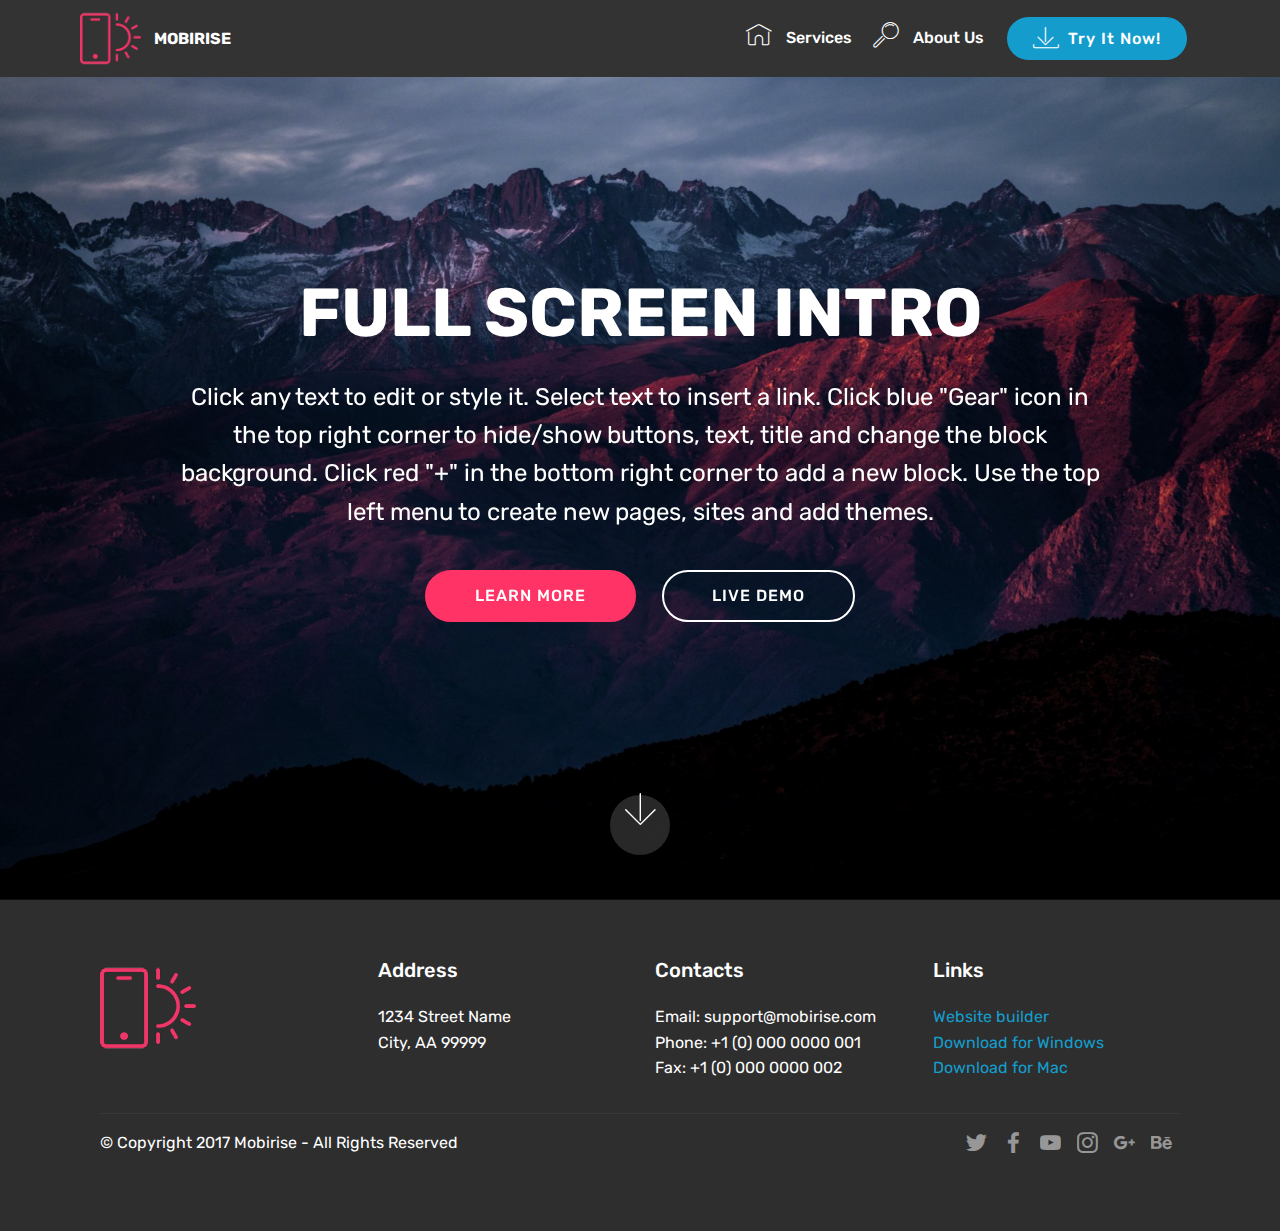
==== index.html @ 272ea254 "create github pages" ====
<!DOCTYPE html>
<html>
<head>
  <!-- Site made with Mobirise Website Builder v4.2.0, https://mobirise.com -->
  <meta charset="UTF-8">
  <meta http-equiv="X-UA-Compatible" content="IE=edge">
  <meta name="generator" content="Mobirise v4.2.0, mobirise.com">
  <meta name="viewport" content="width=device-width, initial-scale=1">
  <link rel="shortcut icon" href="assets/images/logo2.png" type="image/x-icon">
  <meta name="description" content="">
  <title>Home</title>
  <link rel="stylesheet" href="assets/web/assets/mobirise-icons/mobirise-icons.css">
  <link rel="stylesheet" href="assets/tether/tether.min.css">
  <link rel="stylesheet" href="assets/bootstrap/css/bootstrap.min.css">
  <link rel="stylesheet" href="assets/bootstrap/css/bootstrap-grid.min.css">
  <link rel="stylesheet" href="assets/bootstrap/css/bootstrap-reboot.min.css">
  <link rel="stylesheet" href="assets/socicon/css/styles.css">
  <link rel="stylesheet" href="assets/dropdown/css/style.css">
  <link rel="stylesheet" href="assets/theme/css/style.css">
  <link href="https://fonts.googleapis.com/css?family=Rubik:300,300i,400,400i,500,500i,700,700i,900,900i" rel="stylesheet">
  <link href="assets/fonts/style.css" rel="stylesheet">
  <link rel="stylesheet" href="assets/mobirise/css/mbr-additional.css" type="text/css">
  
  
  
</head>
<body>
<section class="menu cid-qta8GU1RM5" once="menu" id="menu1-g" data-rv-view="8">

    

    <nav class="navbar navbar-expand beta-menu navbar-dropdown align-items-center navbar-fixed-top navbar-toggleable-sm">
        <button class="navbar-toggler navbar-toggler-right" type="button" data-toggle="collapse" data-target="#navbarSupportedContent" aria-controls="navbarSupportedContent" aria-expanded="false" aria-label="Toggle navigation">
            <div class="hamburger">
                <span></span>
                <span></span>
                <span></span>
                <span></span>
            </div>
        </button>
        <div class="menu-logo">
            <div class="navbar-brand">
                <span class="navbar-logo">
                    <a href="https://mobirise.com">
                         <img src="assets/images/logo2.png" alt="Mobirise" media-simple="true" style="height: 3.8rem;">
                    </a>
                </span>
                <span class="navbar-caption-wrap">
                    <a class="navbar-caption text-white display-4" href="https://mobirise.com">
                        MOBIRISE
                    </a>
                </span>
            </div>
        </div>
        <div class="collapse navbar-collapse" id="navbarSupportedContent">
            <ul class="navbar-nav nav-dropdown" data-app-modern-menu="true">
                <li class="nav-item">
                    <a class="nav-link link text-white display-4" href="https://mobirise.com">
                        <span class="mbri-home mbr-iconfont mbr-iconfont-btn"></span>
                        Services
                    </a>
                </li>
                <li class="nav-item">
                    <a class="nav-link link text-white display-4" href="https://mobirise.com">
                        <span class="mbri-search mbr-iconfont mbr-iconfont-btn"></span>
                        About Us
                    </a>
                </li>
            </ul>
            <div class="navbar-buttons mbr-section-btn">
                <a class="btn btn-sm btn-primary display-4" href="https://mobirise.com">
                    <span class="mbri-save mbr-iconfont mbr-iconfont-btn "></span>
                    Try It Now!
                </a>
            </div>
        </div>
    </nav>
</section>

<section class="engine"><a href="https://mobirise.co/j">how to design your own website for free</a></section><section class="cid-qta8GVYf3P mbr-fullscreen mbr-parallax-background" id="header2-e" data-rv-view="10">

    

    

    <div class="container align-center">
        <div class="row justify-content-md-center">
            <div class="mbr-white col-md-10">
                <h1 class="mbr-section-title mbr-bold pb-3 mbr-fonts-style display-1">
                    FULL SCREEN INTRO
                </h1>
                
                <p class="mbr-text pb-3 mbr-fonts-style display-5">
                    Click any text to edit or style it. Select text to insert a link. Click blue "Gear" icon in the top right corner to hide/show buttons, text, title and change the block background. Click red "+" in the bottom right corner to add a new block. Use the top left menu to create new pages, sites and add themes.
                </p>
                <div class="mbr-section-btn">
                    <a class="btn btn-md btn-secondary display-4" href="https://mobirise.com">LEARN MORE</a>
                    <a class="btn btn-md btn-white-outline display-4" href="https://mobirise.com">LIVE DEMO</a>
                </div>
            </div>
        </div>
    </div>
    <div class="mbr-arrow hidden-sm-down" aria-hidden="true">
        <a href="#next">
            <i class="mbri-down mbr-iconfont"></i>
        </a>
    </div>
</section>

<section class="cid-qta8GXos1O" id="footer1-f" data-rv-view="13">

    

    

    <div class="container">
        <div class="media-container-row content text-white">
            <div class="col-12 col-md-3">
                <div class="media-wrap">
                    <a href="https://mobirise.com/">
                        <img src="assets/images/logo20.png" alt="Mobirise" media-simple="true">
                    </a>
                </div>
            </div>
            <div class="col-12 col-md-3 mbr-fonts-style display-7">
                <h5 class="pb-3">
                    Address
                </h5>
                <p class="mbr-text">
                    1234 Street Name
                    <br>City, AA 99999
                </p>
            </div>
            <div class="col-12 col-md-3 mbr-fonts-style display-7">
                <h5 class="pb-3">
                    Contacts
                </h5>
                <p class="mbr-text">
                    Email: support@mobirise.com
                    <br>Phone: +1 (0) 000 0000 001
                    <br>Fax: +1 (0) 000 0000 002
                </p>
            </div>
            <div class="col-12 col-md-3 mbr-fonts-style display-7">
                <h5 class="pb-3">
                    Links
                </h5>
                <p class="mbr-text">
                    <a class="text-primary" href="https://mobirise.com/">Website builder</a>
                    <br><a class="text-primary" href="https://mobirise.com/mobirise-free-win.zip">Download for Windows</a>
                    <br><a class="text-primary" href="https://mobirise.com/mobirise-free-mac.zip">Download for Mac</a>
                </p>
            </div>
        </div>
        <div class="footer-lower">
            <div class="media-container-row">
                <div class="col-sm-12">
                    <hr>
                </div>
            </div>
            <div class="media-container-row mbr-white">
                <div class="col-sm-6 copyright">
                    <p class="mbr-text mbr-fonts-style display-7">
                        © Copyright 2017 Mobirise - All Rights Reserved
                    </p>
                </div>
                <div class="col-md-6">
                    <div class="social-list align-right">
                        <div class="soc-item">
                            <a href="https://twitter.com/mobirise" target="_blank">
                                <span class="socicon-twitter socicon mbr-iconfont mbr-iconfont-social" media-simple="true"></span>
                            </a>
                        </div>
                        <div class="soc-item">
                            <a href="https://www.facebook.com/pages/Mobirise/1616226671953247" target="_blank">
                                <span class="socicon-facebook socicon mbr-iconfont mbr-iconfont-social" media-simple="true"></span>
                            </a>
                        </div>
                        <div class="soc-item">
                            <a href="https://www.youtube.com/c/mobirise" target="_blank">
                                <span class="socicon-youtube socicon mbr-iconfont mbr-iconfont-social" media-simple="true"></span>
                            </a>
                        </div>
                        <div class="soc-item">
                            <a href="https://instagram.com/mobirise" target="_blank">
                                <span class="socicon-instagram socicon mbr-iconfont mbr-iconfont-social" media-simple="true"></span>
                            </a>
                        </div>
                        <div class="soc-item">
                            <a href="https://plus.google.com/u/0/+Mobirise" target="_blank">
                                <span class="socicon-googleplus socicon mbr-iconfont mbr-iconfont-social" media-simple="true"></span>
                            </a>
                        </div>
                        <div class="soc-item">
                            <a href="https://www.behance.net/Mobirise" target="_blank">
                                <span class="socicon-behance socicon mbr-iconfont mbr-iconfont-social" media-simple="true"></span>
                            </a>
                        </div>
                    </div>
                </div>
            </div>
        </div>
    </div>
</section>


  <script src="assets/web/assets/jquery/jquery.min.js"></script>
  <script src="assets/popper/popper.min.js"></script>
  <script src="assets/tether/tether.min.js"></script>
  <script src="assets/bootstrap/js/bootstrap.min.js"></script>
  <script src="assets/dropdown/js/script.min.js"></script>
  <script src="assets/touch-swipe/jquery.touch-swipe.min.js"></script>
  <script src="assets/jarallax/jarallax.min.js"></script>
  <script src="assets/smooth-scroll/smooth-scroll.js"></script>
  <script src="assets/theme/js/script.js"></script>
  
  
</body>
</html>
---- assets/web/assets/mobirise-icons/mobirise-icons.css ----
@font-face {
  font-family: 'MobiriseIcons';
  src:  url('mobirise-icons.eot?spat4u');
  src:  url('mobirise-icons.eot?spat4u#iefix') format('embedded-opentype'),
    url('mobirise-icons.ttf?spat4u') format('truetype'),
    url('mobirise-icons.woff?spat4u') format('woff'),
    url('mobirise-icons.svg?spat4u#MobiriseIcons') format('svg');
  font-weight: normal;
  font-style: normal;
}

[class^="mbri-"], [class*=" mbri-"] {
  /* use !important to prevent issues with browser extensions that change fonts */
  font-family: MobiriseIcons !important;
  speak: none;
  font-style: normal;
  font-weight: normal;
  font-variant: normal;
  text-transform: none;
  line-height: 1;

  /* Better Font Rendering =========== */
  -webkit-font-smoothing: antialiased;
  -moz-osx-font-smoothing: grayscale;
}

.mbri-add-submenu:before {
  content: "\e900";
}
.mbri-alert:before {
  content: "\e901";
}
.mbri-align-center:before {
  content: "\e902";
}
.mbri-align-justify:before {
  content: "\e903";
}
.mbri-align-left:before {
  content: "\e904";
}
.mbri-align-right:before {
  content: "\e905";
}
.mbri-android:before {
  content: "\e906";
}
.mbri-apple:before {
  content: "\e907";
}
.mbri-arrow-down:before {
  content: "\e908";
}
.mbri-arrow-next:before {
  content: "\e909";
}
.mbri-arrow-prev:before {
  content: "\e90a";
}
.mbri-arrow-up:before {
  content: "\e90b";
}
.mbri-bold:before {
  content: "\e90c";
}
.mbri-bookmark:before {
  content: "\e90d";
}
.mbri-bootstrap:before {
  content: "\e90e";
}
.mbri-briefcase:before {
  content: "\e90f";
}
.mbri-browse:before {
  content: "\e910";
}
.mbri-bulleted-list:before {
  content: "\e911";
}
.mbri-calendar:before {
  content: "\e912";
}
.mbri-camera:before {
  content: "\e913";
}
.mbri-cart-add:before {
  content: "\e914";
}
.mbri-cart-full:before {
  content: "\e915";
}
.mbri-cash:before {
  content: "\e916";
}
.mbri-change-style:before {
  content: "\e917";
}
.mbri-chat:before {
  content: "\e918";
}
.mbri-clock:before {
  content: "\e919";
}
.mbri-close:before {
  content: "\e91a";
}
.mbri-cloud:before {
  content: "\e91b";
}
.mbri-code:before {
  content: "\e91c";
}
.mbri-contact-form:before {
  content: "\e91d";
}
.mbri-credit-card:before {
  content: "\e91e";
}
.mbri-cursor-click:before {
  content: "\e91f";
}
.mbri-cust-feedback:before {
  content: "\e920";
}
.mbri-database:before {
  content: "\e921";
}
.mbri-delivery:before {
  content: "\e922";
}
.mbri-desktop:before {
  content: "\e923";
}
.mbri-devices:before {
  content: "\e924";
}
.mbri-down:before {
  content: "\e925";
}
.mbri-download:before {
  content: "\e989";
}
.mbri-drag-n-drop:before {
  content: "\e927";
}
.mbri-drag-n-drop2:before {
  content: "\e928";
}
.mbri-edit:before {
  content: "\e929";
}
.mbri-edit2:before {
  content: "\e92a";
}
.mbri-error:before {
  content: "\e92b";
}
.mbri-extension:before {
  content: "\e92c";
}
.mbri-features:before {
  content: "\e92d";
}
.mbri-file:before {
  content: "\e92e";
}
.mbri-flag:before {
  content: "\e92f";
}
.mbri-folder:before {
  content: "\e930";
}
.mbri-gift:before {
  content: "\e931";
}
.mbri-github:before {
  content: "\e932";
}
.mbri-globe:before {
  content: "\e933";
}
.mbri-globe-2:before {
  content: "\e934";
}
.mbri-growing-chart:before {
  content: "\e935";
}
.mbri-hearth:before {
  content: "\e936";
}
.mbri-help:before {
  content: "\e937";
}
.mbri-home:before {
  content: "\e938";
}
.mbri-hot-cup:before {
  content: "\e939";
}
.mbri-idea:before {
  content: "\e93a";
}
.mbri-image-gallery:before {
  content: "\e93b";
}
.mbri-image-slider:before {
  content: "\e93c";
}
.mbri-info:before {
  content: "\e93d";
}
.mbri-italic:before {
  content: "\e93e";
}
.mbri-key:before {
  content: "\e93f";
}
.mbri-laptop:before {
  content: "\e940";
}
.mbri-layers:before {
  content: "\e941";
}
.mbri-left-right:before {
  content: "\e942";
}
.mbri-left:before {
  content: "\e943";
}
.mbri-letter:before {
  content: "\e944";
}
.mbri-like:before {
  content: "\e945";
}
.mbri-link:before {
  content: "\e946";
}
.mbri-lock:before {
  content: "\e947";
}
.mbri-login:before {
  content: "\e948";
}
.mbri-logout:before {
  content: "\e949";
}
.mbri-magic-stick:before {
  content: "\e94a";
}
.mbri-map-pin:before {
  content: "\e94b";
}
.mbri-menu:before {
  content: "\e94c";
}
.mbri-mobile:before {
  content: "\e94d";
}
.mbri-mobile2:before {
  content: "\e94e";
}
.mbri-mobirise:before {
  content: "\e94f";
}
.mbri-more-horizontal:before {
  content: "\e950";
}
.mbri-more-vertical:before {
  content: "\e951";
}
.mbri-music:before {
  content: "\e952";
}
.mbri-new-file:before {
  content: "\e953";
}
.mbri-numbered-list:before {
  content: "\e954";
}
.mbri-opened-folder:before {
  content: "\e955";
}
.mbri-pages:before {
  content: "\e956";
}
.mbri-paper-plane:before {
  content: "\e957";
}
.mbri-paperclip:before {
  content: "\e958";
}
.mbri-photo:before {
  content: "\e959";
}
.mbri-photos:before {
  content: "\e95a";
}
.mbri-pin:before {
  content: "\e95b";
}
.mbri-play:before {
  content: "\e95c";
}
.mbri-plus:before {
  content: "\e95d";
}
.mbri-preview:before {
  content: "\e95e";
}
.mbri-print:before {
  content: "\e95f";
}
.mbri-protect:before {
  content: "\e960";
}
.mbri-question:before {
  content: "\e961";
}
.mbri-quote-left:before {
  content: "\e962";
}
.mbri-quote-right:before {
  content: "\e963";
}
.mbri-refresh:before {
  content: "\e964";
}
.mbri-responsive:before {
  content: "\e965";
}
.mbri-right:before {
  content: "\e966";
}
.mbri-rocket:before {
  content: "\e967";
}
.mbri-sad-face:before {
  content: "\e968";
}
.mbri-sale:before {
  content: "\e969";
}
.mbri-save:before {
  content: "\e96a";
}
.mbri-search:before {
  content: "\e96b";
}
.mbri-setting:before {
  content: "\e96c";
}
.mbri-setting2:before {
  content: "\e96d";
}
.mbri-setting3:before {
  content: "\e96e";
}
.mbri-share:before {
  content: "\e96f";
}
.mbri-shopping-bag:before {
  content: "\e970";
}
.mbri-shopping-basket:before {
  content: "\e971";
}
.mbri-shopping-cart:before {
  content: "\e972";
}
.mbri-sites:before {
  content: "\e973";
}
.mbri-smile-face:before {
  content: "\e974";
}
.mbri-speed:before {
  content: "\e975";
}
.mbri-star:before {
  content: "\e976";
}
.mbri-success:before {
  content: "\e977";
}
.mbri-sun:before {
  content: "\e978";
}
.mbri-sun2:before {
  content: "\e979";
}
.mbri-tablet:before {
  content: "\e97a";
}
.mbri-tablet-vertical:before {
  content: "\e97b";
}
.mbri-target:before {
  content: "\e97c";
}
.mbri-timer:before {
  content: "\e97d";
}
.mbri-to-ftp:before {
  content: "\e97e";
}
.mbri-to-local-drive:before {
  content: "\e97f";
}
.mbri-touch-swipe:before {
  content: "\e980";
}
.mbri-touch:before {
  content: "\e981";
}
.mbri-trash:before {
  content: "\e982";
}
.mbri-underline:before {
  content: "\e983";
}
.mbri-unlink:before {
  content: "\e984";
}
.mbri-unlock:before {
  content: "\e985";
}
.mbri-up-down:before {
  content: "\e986";
}
.mbri-up:before {
  content: "\e987";
}
.mbri-update:before {
  content: "\e988";
}
.mbri-upload:before {
 content: "\e926"; 
}
.mbri-user:before {
  content: "\e98a";
}
.mbri-user2:before {
  content: "\e98b";
}
.mbri-users:before {
  content: "\e98c";
}
.mbri-video:before {
  content: "\e98d";
}
.mbri-video-play:before {
  content: "\e98e";
}
.mbri-watch:before {
  content: "\e98f";
}
.mbri-website-theme:before {
  content: "\e990";
}
.mbri-wifi:before {
  content: "\e991";
}
.mbri-windows:before {
  content: "\e992";
}
.mbri-zoom-out:before {
  content: "\e993";
}
.mbri-redo:before {
  content: "\e994";
}
.mbri-undo:before {
  content: "\e995";
}
---- assets/socicon/css/styles.css ----
@charset "UTF-8";

@font-face {
  font-family: "socicon";
  src:url("../fonts/socicon.eot");
  src:url("../fonts/socicon.eot?#iefix") format("embedded-opentype"),
    url("../fonts/socicon.woff") format("woff"),
    url("../fonts/socicon.ttf") format("truetype"),
    url("../fonts/socicon.svg#socicon") format("svg");
  font-weight: normal;
  font-style: normal;

}

[data-icon]:before {
  font-family: "socicon" !important;
  content: attr(data-icon);
  font-style: normal !important;
  font-weight: normal !important;
  font-variant: normal !important;
  text-transform: none !important;
  speak: none;
  line-height: 1;
  -webkit-font-smoothing: antialiased;
  -moz-osx-font-smoothing: grayscale;
}

[class^="socicon-"]:before,
[class*=" socicon-"]:before {
  font-family: "socicon" !important;
  font-style: normal !important;
  font-weight: normal !important;
  font-variant: normal !important;
  text-transform: none !important;
  speak: none;
  line-height: 1;
  -webkit-font-smoothing: antialiased;
  -moz-osx-font-smoothing: grayscale;
}

.socicon-modelmayhem:before {
  content: "\e000";
}
.socicon-mixcloud:before {
  content: "\e001";
}
.socicon-drupal:before {
  content: "\e002";
}
.socicon-swarm:before {
  content: "\e003";
}
.socicon-istock:before {
  content: "\e004";
}
.socicon-yammer:before {
  content: "\e005";
}
.socicon-ello:before {
  content: "\e006";
}
.socicon-stackoverflow:before {
  content: "\e007";
}
.socicon-persona:before {
  content: "\e008";
}
.socicon-triplej:before {
  content: "\e009";
}
.socicon-houzz:before {
  content: "\e00a";
}
.socicon-rss:before {
  content: "\e00b";
}
.socicon-paypal:before {
  content: "\e00c";
}
.socicon-odnoklassniki:before {
  content: "\e00d";
}
.socicon-airbnb:before {
  content: "\e00e";
}
.socicon-periscope:before {
  content: "\e00f";
}
.socicon-outlook:before {
  content: "\e010";
}
.socicon-coderwall:before {
  content: "\e011";
}
.socicon-tripadvisor:before {
  content: "\e012";
}
.socicon-appnet:before {
  content: "\e013";
}
.socicon-goodreads:before {
  content: "\e014";
}
.socicon-tripit:before {
  content: "\e015";
}
.socicon-lanyrd:before {
  content: "\e016";
}
.socicon-slideshare:before {
  content: "\e017";
}
.socicon-buffer:before {
  content: "\e018";
}
.socicon-disqus:before {
  content: "\e019";
}
.socicon-vkontakte:before {
  content: "\e01a";
}
.socicon-whatsapp:before {
  content: "\e01b";
}
.socicon-patreon:before {
  content: "\e01c";
}
.socicon-storehouse:before {
  content: "\e01d";
}
.socicon-pocket:before {
  content: "\e01e";
}
.socicon-mail:before {
  content: "\e01f";
}
.socicon-blogger:before {
  content: "\e020";
}
.socicon-technorati:before {
  content: "\e021";
}
.socicon-reddit:before {
  content: "\e022";
}
.socicon-dribbble:before {
  content: "\e023";
}
.socicon-stumbleupon:before {
  content: "\e024";
}
.socicon-digg:before {
  content: "\e025";
}
.socicon-envato:before {
  content: "\e026";
}
.socicon-behance:before {
  content: "\e027";
}
.socicon-delicious:before {
  content: "\e028";
}
.socicon-deviantart:before {
  content: "\e029";
}
.socicon-forrst:before {
  content: "\e02a";
}
.socicon-play:before {
  content: "\e02b";
}
.socicon-zerply:before {
  content: "\e02c";
}
.socicon-wikipedia:before {
  content: "\e02d";
}
.socicon-apple:before {
  content: "\e02e";
}
.socicon-flattr:before {
  content: "\e02f";
}
.socicon-github:before {
  content: "\e030";
}
.socicon-renren:before {
  content: "\e031";
}
.socicon-friendfeed:before {
  content: "\e032";
}
.socicon-newsvine:before {
  content: "\e033";
}
.socicon-identica:before {
  content: "\e034";
}
.socicon-bebo:before {
  content: "\e035";
}
.socicon-zynga:before {
  content: "\e036";
}
.socicon-steam:before {
  content: "\e037";
}
.socicon-xbox:before {
  content: "\e038";
}
.socicon-windows:before {
  content: "\e039";
}
.socicon-qq:before {
  content: "\e03a";
}
.socicon-douban:before {
  content: "\e03b";
}
.socicon-meetup:before {
  content: "\e03c";
}
.socicon-playstation:before {
  content: "\e03d";
}
.socicon-android:before {
  content: "\e03e";
}
.socicon-snapchat:before {
  content: "\e03f";
}
.socicon-twitter:before {
  content: "\e040";
}
.socicon-facebook:before {
  content: "\e041";
}
.socicon-googleplus:before {
  content: "\e042";
}
.socicon-pinterest:before {
  content: "\e043";
}
.socicon-foursquare:before {
  content: "\e044";
}
.socicon-yahoo:before {
  content: "\e045";
}
.socicon-skype:before {
  content: "\e046";
}
.socicon-yelp:before {
  content: "\e047";
}
.socicon-feedburner:before {
  content: "\e048";
}
.socicon-linkedin:before {
  content: "\e049";
}
.socicon-viadeo:before {
  content: "\e04a";
}
.socicon-xing:before {
  content: "\e04b";
}
.socicon-myspace:before {
  content: "\e04c";
}
.socicon-soundcloud:before {
  content: "\e04d";
}
.socicon-spotify:before {
  content: "\e04e";
}
.socicon-grooveshark:before {
  content: "\e04f";
}
.socicon-lastfm:before {
  content: "\e050";
}
.socicon-youtube:before {
  content: "\e051";
}
.socicon-vimeo:before {
  content: "\e052";
}
.socicon-dailymotion:before {
  content: "\e053";
}
.socicon-vine:before {
  content: "\e054";
}
.socicon-flickr:before {
  content: "\e055";
}
.socicon-500px:before {
  content: "\e056";
}
.socicon-wordpress:before {
  content: "\e058";
}
.socicon-tumblr:before {
  content: "\e059";
}
.socicon-twitch:before {
  content: "\e05a";
}
.socicon-8tracks:before {
  content: "\e05b";
}
.socicon-amazon:before {
  content: "\e05c";
}
.socicon-icq:before {
  content: "\e05d";
}
.socicon-smugmug:before {
  content: "\e05e";
}
.socicon-ravelry:before {
  content: "\e05f";
}
.socicon-weibo:before {
  content: "\e060";
}
.socicon-baidu:before {
  content: "\e061";
}
.socicon-angellist:before {
  content: "\e062";
}
.socicon-ebay:before {
  content: "\e063";
}
.socicon-imdb:before {
  content: "\e064";
}
.socicon-stayfriends:before {
  content: "\e065";
}
.socicon-residentadvisor:before {
  content: "\e066";
}
.socicon-google:before {
  content: "\e067";
}
.socicon-yandex:before {
  content: "\e068";
}
.socicon-sharethis:before {
  content: "\e069";
}
.socicon-bandcamp:before {
  content: "\e06a";
}
.socicon-itunes:before {
  content: "\e06b";
}
.socicon-deezer:before {
  content: "\e06c";
}
.socicon-telegram:before {
  content: "\e06e";
}
.socicon-openid:before {
  content: "\e06f";
}
.socicon-amplement:before {
  content: "\e070";
}
.socicon-viber:before {
  content: "\e071";
}
.socicon-zomato:before {
  content: "\e072";
}
.socicon-draugiem:before {
  content: "\e074";
}
.socicon-endomodo:before {
  content: "\e075";
}
.socicon-filmweb:before {
  content: "\e076";
}
.socicon-stackexchange:before {
  content: "\e077";
}
.socicon-wykop:before {
  content: "\e078";
}
.socicon-teamspeak:before {
  content: "\e079";
}
.socicon-teamviewer:before {
  content: "\e07a";
}
.socicon-ventrilo:before {
  content: "\e07b";
}
.socicon-younow:before {
  content: "\e07c";
}
.socicon-raidcall:before {
  content: "\e07d";
}
.socicon-mumble:before {
  content: "\e07e";
}
.socicon-medium:before {
  content: "\e06d";
}
.socicon-bebee:before {
  content: "\e07f";
}
.socicon-hitbox:before {
  content: "\e080";
}
.socicon-reverbnation:before {
  content: "\e081";
}
.socicon-formulr:before {
  content: "\e082";
}
.socicon-instagram:before {
  content: "\e057";
}
.socicon-battlenet:before {
  content: "\e083";
}
.socicon-chrome:before {
  content: "\e084";
}
.socicon-discord:before {
  content: "\e086";
}
.socicon-issuu:before {
  content: "\e087";
}
.socicon-macos:before {
  content: "\e088";
}
.socicon-firefox:before {
  content: "\e089";
}
.socicon-opera:before {
  content: "\e08d";
}
.socicon-keybase:before {
  content: "\e090";
}
.socicon-alliance:before {
  content: "\e091";
}
.socicon-livejournal:before {
  content: "\e092";
}
.socicon-googlephotos:before {
  content: "\e093";
}
.socicon-horde:before {
  content: "\e094";
}
.socicon-etsy:before {
  content: "\e095";
}
.socicon-zapier:before {
  content: "\e096";
}
.socicon-google-scholar:before {
  content: "\e097";
}
.socicon-researchgate:before {
  content: "\e098";
}
.socicon-wechat:before {
  content: "\e099";
}
.socicon-strava:before {
  content: "\e09a";
}
.socicon-line:before {
  content: "\e09b";
}
.socicon-lyft:before {
  content: "\e09c";
}
.socicon-uber:before {
  content: "\e09d";
}
.socicon-songkick:before {
  content: "\e09e";
}
.socicon-viewbug:before {
  content: "\e09f";
}
.socicon-googlegroups:before {
  content: "\e0a0";
}
.socicon-quora:before {
  content: "\e073";
}
.socicon-diablo:before {
  content: "\e085";
}
.socicon-blizzard:before {
  content: "\e0a1";
}
.socicon-hearthstone:before {
  content: "\e08b";
}
.socicon-heroes:before {
  content: "\e08a";
}
.socicon-overwatch:before {
  content: "\e08c";
}
.socicon-warcraft:before {
  content: "\e08e";
}
.socicon-starcraft:before {
  content: "\e08f";
}
.socicon-beam:before {
  content: "\e0a2";
}
.socicon-curse:before {
  content: "\e0a3";
}
.socicon-player:before {
  content: "\e0a4";
}
.socicon-streamjar:before {
  content: "\e0a5";
}
.socicon-nintendo:before {
  content: "\e0a6";
}
.socicon-hellocoton:before {
  content: "\e0a7";
}
---- assets/dropdown/css/style.css ----
.navbar-dropdown {
  left: 0;
  padding: 0;
  position: absolute;
  right: 0;
  top: 0;
  transition: all 0.45s ease;
  z-index: 1030;
  background: #282828; }
  .navbar-dropdown .navbar-logo {
    margin-right: 0.8rem;
    transition: margin 0.3s ease-in-out;
    vertical-align: middle; }
    .navbar-dropdown .navbar-logo img {
      height: 3.125rem;
      transition: all 0.3s ease-in-out; }
    .navbar-dropdown .navbar-logo.mbr-iconfont {
      font-size: 3.125rem;
      line-height: 3.125rem; }
  .navbar-dropdown .navbar-caption {
    font-weight: 700;
    white-space: normal;
    vertical-align: -4px;
    line-height: 3.125rem !important; }
    .navbar-dropdown .navbar-caption, .navbar-dropdown .navbar-caption:hover {
      color: inherit;
      text-decoration: none; }
  .navbar-dropdown .mbr-iconfont + .navbar-caption {
    vertical-align: -1px; }
  .navbar-dropdown.navbar-fixed-top {
    position: fixed; }
  .navbar-dropdown .navbar-brand span {
    vertical-align: -4px; }
  .navbar-dropdown.bg-color.transparent {
    background: none; }
  .navbar-dropdown.navbar-short .navbar-brand {
    padding: 0.625rem 0; }
    .navbar-dropdown.navbar-short .navbar-brand span {
      vertical-align: -1px; }
  .navbar-dropdown.navbar-short .navbar-caption {
    line-height: 2.375rem !important;
    vertical-align: -2px; }
  .navbar-dropdown.navbar-short .navbar-logo {
    margin-right: 0.5rem; }
    .navbar-dropdown.navbar-short .navbar-logo img {
      height: 2.375rem; }
    .navbar-dropdown.navbar-short .navbar-logo.mbr-iconfont {
      font-size: 2.375rem;
      line-height: 2.375rem; }
  .navbar-dropdown.navbar-short .mbr-table-cell {
    height: 3.625rem; }
  .navbar-dropdown .navbar-close {
    left: 0.6875rem;
    position: fixed;
    top: 0.75rem;
    z-index: 1000; }
  .navbar-dropdown .hamburger-icon {
    content: "";
    display: inline-block;
    vertical-align: middle;
    width: 16px;
    -webkit-box-shadow: 0 -6px 0 1px #282828,0 0 0 1px #282828,0 6px 0 1px #282828;
    -moz-box-shadow: 0 -6px 0 1px #282828,0 0 0 1px #282828,0 6px 0 1px #282828;
    box-shadow: 0 -6px 0 1px #282828,0 0 0 1px #282828,0 6px 0 1px #282828; }

.dropdown-menu .dropdown-toggle[data-toggle="dropdown-submenu"]::after {
  border-bottom: 0.35em solid transparent;
  border-left: 0.35em solid;
  border-right: 0;
  border-top: 0.35em solid transparent;
  margin-left: 0.3rem; }

.dropdown-menu .dropdown-item:focus {
  outline: 0; }

.nav-dropdown {
  font-size: 0.75rem;
  font-weight: 500;
  height: auto !important; }
  .nav-dropdown .nav-btn {
    padding-left: 1rem; }
  .nav-dropdown .link {
    margin: .667em 1.667em;
    font-weight: 500;
    padding: 0;
    transition: color .2s ease-in-out; }
    .nav-dropdown .link.dropdown-toggle {
      margin-right: 2.583em; }
      .nav-dropdown .link.dropdown-toggle::after {
        margin-left: .25rem;
        border-top: 0.35em solid;
        border-right: 0.35em solid transparent;
        border-left: 0.35em solid transparent;
        border-bottom: 0; }
      .nav-dropdown .link.dropdown-toggle[aria-expanded="true"] {
        margin: 0;
        padding: 0.667em 3.263em  0.667em 1.667em; }
  .nav-dropdown .link::after,
  .nav-dropdown .dropdown-item::after {
    color: inherit; }
  .nav-dropdown .btn {
    font-size: 0.75rem;
    font-weight: 700;
    letter-spacing: 0;
    margin-bottom: 0;
    padding-left: 1.25rem;
    padding-right: 1.25rem; }
  .nav-dropdown .dropdown-menu {
    border-radius: 0;
    border: 0;
    left: 0;
    margin: 0;
    padding-bottom: 1.25rem;
    padding-top: 1.25rem;
    position: relative; }
  .nav-dropdown .dropdown-submenu {
    margin-left: 0.125rem;
    top: 0; }
  .nav-dropdown .dropdown-item {
    font-weight: 500;
    line-height: 2;
    padding: 0.3846em 4.615em 0.3846em 1.5385em;
    position: relative;
    transition: color .2s ease-in-out, background-color .2s ease-in-out; }
    .nav-dropdown .dropdown-item::after {
      margin-top: -0.3077em;
      position: absolute;
      right: 1.1538em;
      top: 50%; }
    .nav-dropdown .dropdown-item:focus, .nav-dropdown .dropdown-item:hover {
      background: none; }

@media (max-width: 767px) {
  .nav-dropdown.navbar-toggleable-sm {
    bottom: 0;
    display: none;
    left: 0;
    overflow-x: hidden;
    position: fixed;
    top: 0;
    transform: translateX(-100%);
    -ms-transform: translateX(-100%);
    -webkit-transform: translateX(-100%);
    width: 18.75rem;
    z-index: 999; } }
.nav-dropdown.navbar-toggleable-xl {
  bottom: 0;
  display: none;
  left: 0;
  overflow-x: hidden;
  position: fixed;
  top: 0;
  transform: translateX(-100%);
  -ms-transform: translateX(-100%);
  -webkit-transform: translateX(-100%);
  width: 18.75rem;
  z-index: 999; }

.nav-dropdown-sm {
  display: block !important;
  overflow-x: hidden;
  overflow: auto;
  padding-top: 3.875rem; }
  .nav-dropdown-sm::after {
    content: "";
    display: block;
    height: 3rem;
    width: 100%; }
  .nav-dropdown-sm.collapse.in ~ .navbar-close {
    display: block !important; }
  .nav-dropdown-sm.collapsing, .nav-dropdown-sm.collapse.in {
    transform: translateX(0);
    -ms-transform: translateX(0);
    -webkit-transform: translateX(0);
    transition: all 0.25s ease-out;
    -webkit-transition: all 0.25s ease-out;
    background: #282828; }
  .nav-dropdown-sm.collapsing[aria-expanded="false"] {
    transform: translateX(-100%);
    -ms-transform: translateX(-100%);
    -webkit-transform: translateX(-100%); }
  .nav-dropdown-sm .nav-item {
    display: block;
    margin-left: 0 !important;
    padding-left: 0; }
  .nav-dropdown-sm .link,
  .nav-dropdown-sm .dropdown-item {
    border-top: 1px dotted rgba(255, 255, 255, 0.1);
    font-size: 0.8125rem;
    line-height: 1.6;
    margin: 0 !important;
    padding: 0.875rem 2.4rem 0.875rem 1.5625rem !important;
    position: relative;
    white-space: normal; }
    .nav-dropdown-sm .link:focus, .nav-dropdown-sm .link:hover,
    .nav-dropdown-sm .dropdown-item:focus,
    .nav-dropdown-sm .dropdown-item:hover {
      background: rgba(0, 0, 0, 0.2) !important;
      color: #c0a375; }
  .nav-dropdown-sm .nav-btn {
    position: relative;
    padding: 1.5625rem 1.5625rem 0 1.5625rem; }
    .nav-dropdown-sm .nav-btn::before {
      border-top: 1px dotted rgba(255, 255, 255, 0.1);
      content: "";
      left: 0;
      position: absolute;
      top: 0;
      width: 100%; }
    .nav-dropdown-sm .nav-btn + .nav-btn {
      padding-top: 0.625rem; }
      .nav-dropdown-sm .nav-btn + .nav-btn::before {
        display: none; }
  .nav-dropdown-sm .btn {
    padding: 0.625rem 0; }
  .nav-dropdown-sm .dropdown-toggle[data-toggle="dropdown-submenu"]::after {
    margin-left: .25rem;
    border-top: 0.35em solid;
    border-right: 0.35em solid transparent;
    border-left: 0.35em solid transparent;
    border-bottom: 0; }
  .nav-dropdown-sm .dropdown-toggle[data-toggle="dropdown-submenu"][aria-expanded="true"]::after {
    border-top: 0;
    border-right: 0.35em solid transparent;
    border-left: 0.35em solid transparent;
    border-bottom: 0.35em solid; }
  .nav-dropdown-sm .dropdown-menu {
    margin: 0;
    padding: 0;
    position: relative;
    top: 0;
    left: 0;
    width: 100%;
    border: 0;
    float: none;
    border-radius: 0;
    background: none; }
  .nav-dropdown-sm .dropdown-submenu {
    left: 100%;
    margin-left: 0.125rem;
    margin-top: -1.25rem;
    top: 0; }

.navbar-toggleable-sm .nav-dropdown .dropdown-menu {
  position: absolute; }

.navbar-toggleable-sm .nav-dropdown .dropdown-submenu {
  left: 100%;
  margin-left: 0.125rem;
  margin-top: -1.25rem;
  top: 0; }

.navbar-toggleable-sm.opened .nav-dropdown .dropdown-menu {
  position: relative; }

.navbar-toggleable-sm.opened .nav-dropdown .dropdown-submenu {
  left: 0;
  margin-left: 00rem;
  margin-top: 0rem;
  top: 0; }

.is-builder .nav-dropdown.collapsing {
  transition: none !important; }

/*# sourceMappingURL=style.css.map */
---- assets/theme/css/style.css ----
/*!
 * Mobirise v4 theme (https://mobirise.com/)
 * Copyright 2017 Mobirise
 */
section {
  background-color: #eeeeee; }

section,
.container,
.container-fluid {
  position: relative;
  word-wrap: break-word; }

a.mbr-iconfont:hover {
  text-decoration: none; }

.article .lead p, .article .lead ul, .article .lead ol, .article .lead pre, .article .lead blockquote {
  margin-bottom: 0; }

a {
  font-style: normal;
  font-weight: 400;
  cursor: pointer; }
  a, a:hover {
    text-decoration: none; }

figure {
  margin-bottom: 0; }

body {
  color: #232323; }

h1, h2, h3, h4, h5, h6,
.h1, .h2, .h3, .h4, .h5, .h6,
.display-1, .display-2, .display-3, .display-4 {
  line-height: 1;
  word-break: break-word;
  word-wrap: break-word; }

b, strong {
  font-weight: bold; }

blockquote {
  padding: 10px 0 10px 20px;
  position: relative;
  border-left: 2px solid;
  border-color: #ff3366; }

input:-webkit-autofill, input:-webkit-autofill:hover, input:-webkit-autofill:focus, input:-webkit-autofill:active {
  transition-delay: 9999s;
  transition-property: background-color, color; }

textarea[type="hidden"] {
  display: none; }

body {
  position: relative; }

section {
  background-position: 50% 50%;
  background-repeat: no-repeat;
  background-size: cover; }
  section .mbr-background-video,
  section .mbr-background-video-preview {
    position: absolute;
    bottom: 0;
    left: 0;
    right: 0;
    top: 0; }

.hidden {
  visibility: hidden; }

.mbr-z-index20 {
  z-index: 20; }

/*! Base colors */
.mbr-white {
  color: #ffffff; }

.mbr-black {
  color: #000000; }

.mbr-bg-white {
  background-color: #ffffff; }

.mbr-bg-black {
  background-color: #000000; }

/*! Text-aligns */
.align-left {
  text-align: left; }

.align-center {
  text-align: center; }

.align-right {
  text-align: right; }

@media (max-width: 767px) {
  .align-left, .align-center, .align-right, .mbr-section-btn, .mbr-section-title {
    text-align: center; } }
/*! Font-weight  */
.mbr-light {
  font-weight: 300; }

.mbr-regular {
  font-weight: 400; }

.mbr-semibold {
  font-weight: 500; }

.mbr-bold {
  font-weight: 700; }

/*! Media  */
.media-size-item {
  -webkit-flex: 1 1 auto;
  -moz-flex: 1 1 auto;
  -ms-flex: 1 1 auto;
  -o-flex: 1 1 auto;
  flex: 1 1 auto; }

.media-content {
  -webkit-flex-basis: 100%;
  flex-basis: 100%; }

.media-container-row {
  display: -ms-flexbox;
  display: -webkit-flex;
  display: flex;
  -webkit-flex-direction: row;
  -ms-flex-direction: row;
  flex-direction: row;
  -webkit-flex-wrap: wrap;
  -ms-flex-wrap: wrap;
  flex-wrap: wrap;
  -webkit-justify-content: center;
  -ms-flex-pack: center;
  justify-content: center;
  -webkit-align-content: center;
  -ms-flex-line-pack: center;
  align-content: center;
  -webkit-align-items: start;
  -ms-flex-align: start;
  align-items: start; }
  .media-container-row .media-size-item {
    width: 400px; }

.media-container-column {
  display: -ms-flexbox;
  display: -webkit-flex;
  display: flex;
  -webkit-flex-direction: column;
  -ms-flex-direction: column;
  flex-direction: column;
  -webkit-flex-wrap: wrap;
  -ms-flex-wrap: wrap;
  flex-wrap: wrap;
  -webkit-justify-content: center;
  -ms-flex-pack: center;
  justify-content: center;
  -webkit-align-content: center;
  -ms-flex-line-pack: center;
  align-content: center;
  -webkit-align-items: stretch;
  -ms-flex-align: stretch;
  align-items: stretch; }
  .media-container-column > * {
    width: 100%; }

@media (min-width: 992px) {
  .media-container-row {
    -webkit-flex-wrap: nowrap;
    -ms-flex-wrap: nowrap;
    flex-wrap: nowrap; } }
figure {
  overflow: hidden; }

figure[mbr-media-size] {
  transition: width 0.1s; }

.mbr-figure img, .mbr-figure iframe {
  display: block;
  width: 100%; }

.card {
  background-color: transparent;
  border: none; }

.card-img {
  text-align: center;
  flex-shrink: 0; }

.media {
  max-width: 100%;
  margin: 0 auto; }

.mbr-figure {
  -ms-flex-item-align: center;
  -ms-grid-row-align: center;
  -webkit-align-self: center;
  align-self: center; }

.media-container > div {
  max-width: 100%; }

.mbr-figure img, .card-img img {
  width: 100%; }

@media (max-width: 991px) {
  .media-size-item {
    width: auto !important; }

  .media {
    width: auto; }

  .mbr-figure {
    width: 100% !important; } }
/*! Buttons */
.mbr-section-btn {
  margin-left: -.25rem;
  margin-right: -.25rem;
  font-size: 0; }

nav .mbr-section-btn {
  margin-left: 0rem;
  margin-right: 0rem; }

/*! Btn icon margin */
.btn .mbr-iconfont, .btn.btn-sm .mbr-iconfont {
  cursor: pointer;
  margin-right: 0.5rem; }

.btn.btn-md .mbr-iconfont, .btn.btn-md .mbr-iconfont {
  margin-right: 0.8rem; }

.mbr-regular {
  font-weight: 400; }

.mbr-semibold {
  font-weight: 500; }

.mbr-bold {
  font-weight: 700; }

[type="submit"] {
  -webkit-appearance: none; }

/*! Full-screen */
.mbr-fullscreen .mbr-overlay {
  min-height: 100vh; }

.mbr-fullscreen {
  display: flex;
  display: -webkit-flex;
  display: -moz-flex;
  display: -ms-flex;
  display: -o-flex;
  align-items: center;
  -webkit-align-items: center;
  min-height: 100vh;
  padding-top: 3rem;
  padding-bottom: 3rem; }

/*! Map */
.map {
  height: 25rem;
  position: relative; }
  .map iframe {
    width: 100%;
    height: 100%; }

/* Form */
.form-asterisk {
  font-family: initial;
  position: absolute;
  top: -2px;
  font-weight: normal; }

/*! Scroll to top arrow */
.mbr-arrow-up {
  bottom: 25px;
  right: 90px;
  position: fixed;
  text-align: right;
  z-index: 5000;
  color: #ffffff;
  font-size: 32px;
  transform: rotate(180deg);
  -webkit-transform: rotate(180deg); }

.mbr-arrow-up a {
  background: rgba(0, 0, 0, 0.2);
  border-radius: 3px;
  color: #fff;
  display: inline-block;
  height: 60px;
  width: 60px;
  outline-style: none !important;
  position: relative;
  text-decoration: none;
  transition: all .3s ease-in-out;
  cursor: pointer;
  text-align: center; }
  .mbr-arrow-up a:hover {
    background-color: rgba(0, 0, 0, 0.4); }
  .mbr-arrow-up a i {
    line-height: 60px; }

.mbr-arrow-up-icon {
  display: block;
  color: #fff; }

.mbr-arrow-up-icon::before {
  content: "\203a";
  display: inline-block;
  font-family: serif;
  font-size: 32px;
  line-height: 1;
  font-style: normal;
  position: relative;
  top: 6px;
  left: -4px;
  -webkit-transform: rotate(-90deg);
  transform: rotate(-90deg); }

/*! Arrow Down */
.mbr-arrow {
  position: absolute;
  bottom: 45px;
  left: 50%;
  width: 60px;
  height: 60px;
  cursor: pointer;
  background-color: rgba(80, 80, 80, 0.5);
  border-radius: 50%;
  -webkit-transform: translateX(-50%);
  transform: translateX(-50%); }
  .mbr-arrow > a {
    display: inline-block;
    text-decoration: none;
    outline-style: none;
    -webkit-animation: arrowdown 1.7s ease-in-out infinite;
    animation: arrowdown 1.7s ease-in-out infinite; }
    .mbr-arrow > a > i {
      position: absolute;
      top: -2px;
      left: 15px;
      font-size: 2rem; }

@keyframes arrowdown {
  0% {
    transform: translateY(0px);
    -webkit-transform: translateY(0px); }
  50% {
    transform: translateY(-5px);
    -webkit-transform: translateY(-5px); }
  100% {
    transform: translateY(0px);
    -webkit-transform: translateY(0px); } }
@-webkit-keyframes arrowdown {
  0% {
    transform: translateY(0px);
    -webkit-transform: translateY(0px); }
  50% {
    transform: translateY(-5px);
    -webkit-transform: translateY(-5px); }
  100% {
    transform: translateY(0px);
    -webkit-transform: translateY(0px); } }
@media (max-width: 500px) {
  .mbr-arrow-up {
    left: 50%;
    right: auto;
    transform: translateX(-50%) rotate(180deg);
    -webkit-transform: translateX(-50%) rotate(180deg); } }
/*Gradients animation*/
@keyframes gradient-animation {
  from {
    background-position: 0% 100%;
    animation-timing-function: ease-in-out; }
  to {
    background-position: 100% 0%;
    animation-timing-function: ease-in-out; } }
@-webkit-keyframes gradient-animation {
  from {
    background-position: 0% 100%;
    animation-timing-function: ease-in-out; }
  to {
    background-position: 100% 0%;
    animation-timing-function: ease-in-out; } }
.bg-gradient {
  background-size: 200% 200%;
  animation: gradient-animation 5s infinite alternate;
  -webkit-animation: gradient-animation 5s infinite alternate; }

.menu .navbar-brand {
  display: -webkit-flex; }
  .menu .navbar-brand span {
    display: flex;
    display: -webkit-flex; }
  .menu .navbar-brand .navbar-caption-wrap {
    display: -webkit-flex; }
  .menu .navbar-brand .navbar-logo img {
    display: -webkit-flex; }
@media (min-width: 768px) and (max-width: 991px) {
  .menu .navbar-toggleable-sm .navbar-nav {
    display: -webkit-box;
    display: -webkit-flex;
    display: -ms-flexbox; } }
@media (min-width: 992px) {
  .menu .navbar-nav.nav-dropdown {
    display: -webkit-flex; }
  .menu .navbar-toggleable-sm .navbar-collapse {
    display: -webkit-flex !important; } }

/*# sourceMappingURL=style.css.map */
.engine {
	position: absolute;
	text-indent: -2400px;
	text-align: center;
	padding: 0;
	top: 0;
	left: -2400px;
}
---- assets/mobirise/css/mbr-additional.css ----
@import url(../../../https://fonts.googleapis.com/css?family=Rubik:300,300i,400,400i,500,500i,700,700i,900,900i);





body {
  font-style: normal;
  line-height: 1.5;
}
.mbr-section-title {
  font-style: normal;
  line-height: 1.2;
}
.mbr-section-subtitle {
  line-height: 1.3;
}
.mbr-text {
  font-style: normal;
  line-height: 1.6;
}
.display-1 {
  font-family: 'Rubik', sans-serif;
  font-size: 4.25rem;
}
.display-1 > .mbr-iconfont {
  font-size: 6.8rem;
}
.display-2 {
  font-family: 'Rubik', sans-serif;
  font-size: 3rem;
}
.display-2 > .mbr-iconfont {
  font-size: 4.8rem;
}
.display-4 {
  font-family: 'Rubik', sans-serif;
  font-size: 1rem;
}
.display-4 > .mbr-iconfont {
  font-size: 1.6rem;
}
.display-5 {
  font-family: 'Rubik', sans-serif;
  font-size: 1.5rem;
}
.display-5 > .mbr-iconfont {
  font-size: 2.4rem;
}
.display-7 {
  font-family: 'Rubik', sans-serif;
  font-size: 1rem;
}
.display-7 > .mbr-iconfont {
  font-size: 1.6rem;
}
/* ---- Fluid typography for mobile devices ---- */
/* 1.4 - font scale ratio ( bootstrap == 1.42857 ) */
/* 100vw - current viewport width */
/* (48 - 20)  48 == 48rem == 768px, 20 == 20rem == 320px(minimal supported viewport) */
/* 0.65 - min scale variable, may vary */
@media (max-width: 768px) {
  .display-1 {
    font-size: 3.4rem;
    font-size: calc( 2.1374999999999997rem + (4.25 - 2.1374999999999997) * ((100vw - 20rem) / (48 - 20)));
    line-height: calc( 1.4 * (2.1374999999999997rem + (4.25 - 2.1374999999999997) * ((100vw - 20rem) / (48 - 20))));
  }
  .display-2 {
    font-size: 2.4rem;
    font-size: calc( 1.7rem + (3 - 1.7) * ((100vw - 20rem) / (48 - 20)));
    line-height: calc( 1.4 * (1.7rem + (3 - 1.7) * ((100vw - 20rem) / (48 - 20))));
  }
  .display-4 {
    font-size: 0.8rem;
    font-size: calc( 1rem + (1 - 1) * ((100vw - 20rem) / (48 - 20)));
    line-height: calc( 1.4 * (1rem + (1 - 1) * ((100vw - 20rem) / (48 - 20))));
  }
  .display-5 {
    font-size: 1.2rem;
    font-size: calc( 1.175rem + (1.5 - 1.175) * ((100vw - 20rem) / (48 - 20)));
    line-height: calc( 1.4 * (1.175rem + (1.5 - 1.175) * ((100vw - 20rem) / (48 - 20))));
  }
}
/* Buttons */
.btn {
  font-weight: 500;
  border-width: 2px;
  font-style: normal;
  letter-spacing: 1px;
  margin: .4rem .8rem;
  white-space: normal;
  -webkit-transition: all 0.3s ease-in-out;
  -moz-transition: all 0.3s ease-in-out;
  transition: all 0.3s ease-in-out;
  padding: 1rem 3rem;
  border-radius: 3px;
  display: inline-flex;
  align-items: center;
  justify-content: center;
  word-break: break-word;
}
.btn-sm {
  font-weight: 500;
  letter-spacing: 1px;
  -webkit-transition: all 0.3s ease-in-out;
  -moz-transition: all 0.3s ease-in-out;
  transition: all 0.3s ease-in-out;
  padding: 0.6rem 1.5rem;
  border-radius: 3px;
}
.btn-md {
  font-weight: 500;
  letter-spacing: 1px;
  margin: .4rem .8rem !important;
  -webkit-transition: all 0.3s ease-in-out;
  -moz-transition: all 0.3s ease-in-out;
  transition: all 0.3s ease-in-out;
  padding: 1rem 3rem;
  border-radius: 3px;
}
.btn-lg {
  font-weight: 500;
  letter-spacing: 1px;
  margin: .4rem .8rem !important;
  -webkit-transition: all 0.3s ease-in-out;
  -moz-transition: all 0.3s ease-in-out;
  transition: all 0.3s ease-in-out;
  padding: 1.2rem 3.2rem;
  border-radius: 3px;
}
.bg-primary {
  background-color: #149dcc !important;
}
.bg-success {
  background-color: #f7ed4a !important;
}
.bg-info {
  background-color: #82786e !important;
}
.bg-warning {
  background-color: #879a9f !important;
}
.bg-danger {
  background-color: #b1a374 !important;
}
.btn-primary,
.btn-primary:active,
.btn-primary.active {
  background-color: #149dcc;
  border-color: #149dcc;
  color: #ffffff;
}
.btn-primary:hover,
.btn-primary:focus,
.btn-primary.focus {
  color: #ffffff;
  background-color: #0d6786;
  border-color: #0d6786;
}
.btn-primary.disabled,
.btn-primary:disabled {
  color: #ffffff !important;
  background-color: #0d6786 !important;
  border-color: #0d6786 !important;
}
.btn-secondary,
.btn-secondary:active,
.btn-secondary.active {
  background-color: #ff3366;
  border-color: #ff3366;
  color: #ffffff;
}
.btn-secondary:hover,
.btn-secondary:focus,
.btn-secondary.focus {
  color: #ffffff;
  background-color: #e50039;
  border-color: #e50039;
}
.btn-secondary.disabled,
.btn-secondary:disabled {
  color: #ffffff !important;
  background-color: #e50039 !important;
  border-color: #e50039 !important;
}
.btn-info,
.btn-info:active,
.btn-info.active {
  background-color: #82786e;
  border-color: #82786e;
  color: #ffffff;
}
.btn-info:hover,
.btn-info:focus,
.btn-info.focus {
  color: #ffffff;
  background-color: #59524b;
  border-color: #59524b;
}
.btn-info.disabled,
.btn-info:disabled {
  color: #ffffff !important;
  background-color: #59524b !important;
  border-color: #59524b !important;
}
.btn-success,
.btn-success:active,
.btn-success.active {
  background-color: #f7ed4a;
  border-color: #f7ed4a;
  color: #ffffff;
}
.btn-success:hover,
.btn-success:focus,
.btn-success.focus {
  color: #ffffff;
  background-color: #eadd0a;
  border-color: #eadd0a;
}
.btn-success.disabled,
.btn-success:disabled {
  color: #ffffff !important;
  background-color: #eadd0a !important;
  border-color: #eadd0a !important;
}
.btn-warning,
.btn-warning:active,
.btn-warning.active {
  background-color: #879a9f;
  border-color: #879a9f;
  color: #ffffff;
}
.btn-warning:hover,
.btn-warning:focus,
.btn-warning.focus {
  color: #ffffff;
  background-color: #617479;
  border-color: #617479;
}
.btn-warning.disabled,
.btn-warning:disabled {
  color: #ffffff !important;
  background-color: #617479 !important;
  border-color: #617479 !important;
}
.btn-danger,
.btn-danger:active,
.btn-danger.active {
  background-color: #b1a374;
  border-color: #b1a374;
  color: #ffffff;
}
.btn-danger:hover,
.btn-danger:focus,
.btn-danger.focus {
  color: #ffffff;
  background-color: #8b7d4e;
  border-color: #8b7d4e;
}
.btn-danger.disabled,
.btn-danger:disabled {
  color: #ffffff !important;
  background-color: #8b7d4e !important;
  border-color: #8b7d4e !important;
}
.btn-white {
  color: #333333 !important;
}
.btn-white,
.btn-white:active,
.btn-white.active {
  background-color: #ffffff;
  border-color: #ffffff;
  color: #ffffff;
}
.btn-white:hover,
.btn-white:focus,
.btn-white.focus {
  color: #ffffff;
  background-color: #d4d4d4;
  border-color: #d4d4d4;
}
.btn-white.disabled,
.btn-white:disabled {
  color: #ffffff !important;
  background-color: #d4d4d4 !important;
  border-color: #d4d4d4 !important;
}
.btn-black,
.btn-black:active,
.btn-black.active {
  background-color: #333333;
  border-color: #333333;
  color: #ffffff;
}
.btn-black:hover,
.btn-black:focus,
.btn-black.focus {
  color: #ffffff;
  background-color: #0d0d0d;
  border-color: #0d0d0d;
}
.btn-black.disabled,
.btn-black:disabled {
  color: #ffffff !important;
  background-color: #0d0d0d !important;
  border-color: #0d0d0d !important;
}
.btn-primary-outline,
.btn-primary-outline:active,
.btn-primary-outline.active {
  background: none;
  border-color: #0b566f;
  color: #0b566f;
}
.btn-primary-outline:hover,
.btn-primary-outline:focus,
.btn-primary-outline.focus {
  color: #ffffff;
  background-color: #149dcc;
  border-color: #149dcc;
}
.btn-primary-outline.disabled,
.btn-primary-outline:disabled {
  color: #ffffff !important;
  background-color: #149dcc !important;
  border-color: #149dcc !important;
}
.btn-secondary-outline,
.btn-secondary-outline:active,
.btn-secondary-outline.active {
  background: none;
  border-color: #cc0033;
  color: #cc0033;
}
.btn-secondary-outline:hover,
.btn-secondary-outline:focus,
.btn-secondary-outline.focus {
  color: #ffffff;
  background-color: #ff3366;
  border-color: #ff3366;
}
.btn-secondary-outline.disabled,
.btn-secondary-outline:disabled {
  color: #ffffff !important;
  background-color: #ff3366 !important;
  border-color: #ff3366 !important;
}
.btn-info-outline,
.btn-info-outline:active,
.btn-info-outline.active {
  background: none;
  border-color: #4b453f;
  color: #4b453f;
}
.btn-info-outline:hover,
.btn-info-outline:focus,
.btn-info-outline.focus {
  color: #ffffff;
  background-color: #82786e;
  border-color: #82786e;
}
.btn-info-outline.disabled,
.btn-info-outline:disabled {
  color: #ffffff !important;
  background-color: #82786e !important;
  border-color: #82786e !important;
}
.btn-success-outline,
.btn-success-outline:active,
.btn-success-outline.active {
  background: none;
  border-color: #d2c609;
  color: #d2c609;
}
.btn-success-outline:hover,
.btn-success-outline:focus,
.btn-success-outline.focus {
  color: #ffffff;
  background-color: #f7ed4a;
  border-color: #f7ed4a;
}
.btn-success-outline.disabled,
.btn-success-outline:disabled {
  color: #ffffff !important;
  background-color: #f7ed4a !important;
  border-color: #f7ed4a !important;
}
.btn-warning-outline,
.btn-warning-outline:active,
.btn-warning-outline.active {
  background: none;
  border-color: #55666b;
  color: #55666b;
}
.btn-warning-outline:hover,
.btn-warning-outline:focus,
.btn-warning-outline.focus {
  color: #ffffff;
  background-color: #879a9f;
  border-color: #879a9f;
}
.btn-warning-outline.disabled,
.btn-warning-outline:disabled {
  color: #ffffff !important;
  background-color: #879a9f !important;
  border-color: #879a9f !important;
}
.btn-danger-outline,
.btn-danger-outline:active,
.btn-danger-outline.active {
  background: none;
  border-color: #7a6e45;
  color: #7a6e45;
}
.btn-danger-outline:hover,
.btn-danger-outline:focus,
.btn-danger-outline.focus {
  color: #ffffff;
  background-color: #b1a374;
  border-color: #b1a374;
}
.btn-danger-outline.disabled,
.btn-danger-outline:disabled {
  color: #ffffff !important;
  background-color: #b1a374 !important;
  border-color: #b1a374 !important;
}
.btn-black-outline,
.btn-black-outline:active,
.btn-black-outline.active {
  background: none;
  border-color: #000000;
  color: #000000;
}
.btn-black-outline:hover,
.btn-black-outline:focus,
.btn-black-outline.focus {
  color: #ffffff;
  background-color: #333333;
  border-color: #333333;
}
.btn-black-outline.disabled,
.btn-black-outline:disabled {
  color: #ffffff !important;
  background-color: #333333 !important;
  border-color: #333333 !important;
}
.btn-white-outline,
.btn-white-outline:active,
.btn-white-outline.active {
  background: none;
  border-color: #ffffff;
  color: #ffffff;
}
.btn-white-outline:hover,
.btn-white-outline:focus,
.btn-white-outline.focus {
  color: #333333;
  background-color: #ffffff;
  border-color: #ffffff;
}
.text-primary {
  color: #149dcc !important;
}
.text-secondary {
  color: #ff3366 !important;
}
.text-success {
  color: #f7ed4a !important;
}
.text-info {
  color: #82786e !important;
}
.text-warning {
  color: #879a9f !important;
}
.text-danger {
  color: #b1a374 !important;
}
.text-white {
  color: #ffffff !important;
}
.text-black {
  color: #000000 !important;
}
a.text-primary:hover,
a.text-primary:focus {
  color: #0b566f !important;
}
a.text-secondary:hover,
a.text-secondary:focus {
  color: #cc0033 !important;
}
a.text-success:hover,
a.text-success:focus {
  color: #d2c609 !important;
}
a.text-info:hover,
a.text-info:focus {
  color: #4b453f !important;
}
a.text-warning:hover,
a.text-warning:focus {
  color: #55666b !important;
}
a.text-danger:hover,
a.text-danger:focus {
  color: #7a6e45 !important;
}
a.text-white:hover,
a.text-white:focus {
  color: #b3b3b3 !important;
}
a.text-black:hover,
a.text-black:focus {
  color: #4d4d4d !important;
}
.alert-success {
  background-color: #70c770;
}
.alert-info {
  background-color: #82786e;
}
.alert-warning {
  background-color: #879a9f;
}
.alert-danger {
  background-color: #b1a374;
}
.mbr-section-btn a.btn:not(.btn-form) {
  border-radius: 100px;
}
.mbr-section-btn a.btn:not(.btn-form):hover {
  box-shadow: 0 10px 40px 0 rgba(0, 0, 0, 0.2);
}
.mbr-gallery-filter li a {
  border-radius: 100px !important;
}
.mbr-gallery-filter li.active .btn {
  background-color: #149dcc;
  border-color: #149dcc;
  color: #ffffff;
}
.mbr-gallery-filter li.active .btn:focus {
  box-shadow: none;
}
.nav-tabs .nav-link {
  border-radius: 100px !important;
}
.btn-form {
  border-radius: 0;
}
.btn-form:hover {
  cursor: pointer;
}
a,
a:hover {
  color: #149dcc;
}
.mbr-plan-header.bg-primary .mbr-plan-subtitle,
.mbr-plan-header.bg-primary .mbr-plan-price-desc {
  color: #b4e6f8;
}
.mbr-plan-header.bg-success .mbr-plan-subtitle,
.mbr-plan-header.bg-success .mbr-plan-price-desc {
  color: #ffffff;
}
.mbr-plan-header.bg-info .mbr-plan-subtitle,
.mbr-plan-header.bg-info .mbr-plan-price-desc {
  color: #beb8b2;
}
.mbr-plan-header.bg-warning .mbr-plan-subtitle,
.mbr-plan-header.bg-warning .mbr-plan-price-desc {
  color: #ced6d8;
}
.mbr-plan-header.bg-danger .mbr-plan-subtitle,
.mbr-plan-header.bg-danger .mbr-plan-price-desc {
  color: #dfd9c6;
}
/* Scroll to top button*/
.scrollToTop_wraper {
  opacity: 0 !important;
}
/* Others*/
.note-check a[data-value=Rubik] {
  font-style: normal;
}
.mbr-arrow a {
  color: #ffffff;
}
.form-control-label {
  position: relative;
  cursor: pointer;
  margin-bottom: .357em;
  padding: 0;
}
.alert {
  color: #ffffff;
  border-radius: 0;
  border: 0;
  font-size: .875rem;
  line-height: 1.5;
  margin-bottom: 1.875rem;
  padding: 1.25rem;
  position: relative;
}
.alert.alert-form::after {
  background-color: inherit;
  bottom: -7px;
  content: "";
  display: block;
  height: 14px;
  left: 50%;
  margin-left: -7px;
  position: absolute;
  transform: rotate(45deg);
  width: 14px;
}
.form-control {
  background-color: #f5f5f5;
  box-shadow: none;
  color: #565656;
  font-family: 'Rubik', sans-serif;
  font-size: 1rem;
  line-height: 1.43;
  min-height: 3.5em;
  padding: 1.07em .5em;
}
.form-control > .mbr-iconfont {
  font-size: 1.6rem;
}
.form-control,
.form-control:focus {
  border: 1px solid #e8e8e8;
}
.form-active .form-control:invalid {
  border-color: red;
}
.mbr-overlay {
  background-color: #000;
  bottom: 0;
  left: 0;
  opacity: .5;
  position: absolute;
  right: 0;
  top: 0;
  z-index: 0;
}
blockquote {
  font-style: italic;
  padding: 10px 0 10px 20px;
  font-size: 1.09rem;
  position: relative;
  border-color: #149dcc;
  border-width: 3px;
}
ul,
ol,
pre,
blockquote {
  margin-bottom: 2.3125rem;
}
pre {
  background: #f4f4f4;
  padding: 10px 24px;
  white-space: pre-wrap;
}
.inactive {
  -webkit-user-select: none;
  -moz-user-select: none;
  -ms-user-select: none;
  user-select: none;
  pointer-events: none;
  -webkit-user-drag: none;
  user-drag: none;
}
.mbr-section__comments .row {
  justify-content: center;
}
/* Forms */
.mbr-form .btn {
  margin: .4rem 0;
}
.mbr-form .input-group-btn a.btn {
  border-radius: 100px !important;
}
.mbr-form .input-group-btn a.btn:hover {
  box-shadow: 0 10px 40px 0 rgba(0, 0, 0, 0.2);
}
.mbr-form .input-group-btn button[type="submit"] {
  border-radius: 100px !important;
  padding: 1rem 3rem;
}
.mbr-form .input-group-btn button[type="submit"]:hover {
  box-shadow: 0 10px 40px 0 rgba(0, 0, 0, 0.2);
}
.form2 .form-control {
  border-top-left-radius: 100px;
  border-bottom-left-radius: 100px;
}
.form2 .input-group-btn a.btn {
  border-top-left-radius: 0 !important;
  border-bottom-left-radius: 0 !important;
}
.form2 .input-group-btn button[type="submit"] {
  border-top-left-radius: 0 !important;
  border-bottom-left-radius: 0 !important;
}
.form3 input[type="email"] {
  border-radius: 100px !important;
}
@media (max-width: 349px) {
  .form2 input[type="email"] {
    border-radius: 100px !important;
  }
  .form2 .input-group-btn a.btn {
    border-radius: 100px !important;
  }
  .form2 .input-group-btn button[type="submit"] {
    border-radius: 100px !important;
  }
}
@media (max-width: 767px) {
  .btn {
    font-size: .75rem !important;
  }
  .btn .mbr-iconfont {
    font-size: 1rem !important;
  }
}
/* Social block */
.btn-social {
  font-size: 20px;
  border-radius: 50%;
  padding: 0;
  width: 44px;
  height: 44px;
  line-height: 44px;
  text-align: center;
  position: relative;
  border: 2px solid #c0a375;
  border-color: #149dcc;
  color: #232323;
  cursor: pointer;
}
.btn-social i {
  top: 0;
  line-height: 44px;
  width: 44px;
}
.btn-social:hover {
  color: #fff;
  background: #149dcc;
}
.btn-social + .btn {
  margin-left: .1rem;
}
/* Footer */
.mbr-footer-content li::before,
.mbr-footer .mbr-contacts li::before {
  background: #149dcc;
}
.mbr-footer-content li a:hover,
.mbr-footer .mbr-contacts li a:hover {
  color: #149dcc;
}
.footer3 input[type="email"],
.footer4 input[type="email"] {
  border-radius: 100px !important;
}
.footer3 .input-group-btn a.btn,
.footer4 .input-group-btn a.btn {
  border-radius: 100px !important;
}
.footer3 .input-group-btn button[type="submit"],
.footer4 .input-group-btn button[type="submit"] {
  border-radius: 100px !important;
}
/* Headers*/
.header13 .form-inline input[type="email"],
.header14 .form-inline input[type="email"] {
  border-radius: 100px;
}
.header13 .form-inline input[type="text"],
.header14 .form-inline input[type="text"] {
  border-radius: 100px;
}
.header13 .form-inline input[type="tel"],
.header14 .form-inline input[type="tel"] {
  border-radius: 100px;
}
.header13 .form-inline a.btn,
.header14 .form-inline a.btn {
  border-radius: 100px;
}
.header13 .form-inline button,
.header14 .form-inline button {
  border-radius: 100px !important;
}
.offset-1 {
  margin-left: 8.33333%;
}
.offset-2 {
  margin-left: 16.66667%;
}
.offset-3 {
  margin-left: 25%;
}
.offset-4 {
  margin-left: 33.33333%;
}
.offset-5 {
  margin-left: 41.66667%;
}
.offset-6 {
  margin-left: 50%;
}
.offset-7 {
  margin-left: 58.33333%;
}
.offset-8 {
  margin-left: 66.66667%;
}
.offset-9 {
  margin-left: 75%;
}
.offset-10 {
  margin-left: 83.33333%;
}
.offset-11 {
  margin-left: 91.66667%;
}
@media (min-width: 576px) {
  .offset-sm-0 {
    margin-left: 0%;
  }
  .offset-sm-1 {
    margin-left: 8.33333%;
  }
  .offset-sm-2 {
    margin-left: 16.66667%;
  }
  .offset-sm-3 {
    margin-left: 25%;
  }
  .offset-sm-4 {
    margin-left: 33.33333%;
  }
  .offset-sm-5 {
    margin-left: 41.66667%;
  }
  .offset-sm-6 {
    margin-left: 50%;
  }
  .offset-sm-7 {
    margin-left: 58.33333%;
  }
  .offset-sm-8 {
    margin-left: 66.66667%;
  }
  .offset-sm-9 {
    margin-left: 75%;
  }
  .offset-sm-10 {
    margin-left: 83.33333%;
  }
  .offset-sm-11 {
    margin-left: 91.66667%;
  }
}
@media (min-width: 768px) {
  .offset-md-0 {
    margin-left: 0%;
  }
  .offset-md-1 {
    margin-left: 8.33333%;
  }
  .offset-md-2 {
    margin-left: 16.66667%;
  }
  .offset-md-3 {
    margin-left: 25%;
  }
  .offset-md-4 {
    margin-left: 33.33333%;
  }
  .offset-md-5 {
    margin-left: 41.66667%;
  }
  .offset-md-6 {
    margin-left: 50%;
  }
  .offset-md-7 {
    margin-left: 58.33333%;
  }
  .offset-md-8 {
    margin-left: 66.66667%;
  }
  .offset-md-9 {
    margin-left: 75%;
  }
  .offset-md-10 {
    margin-left: 83.33333%;
  }
  .offset-md-11 {
    margin-left: 91.66667%;
  }
}
@media (min-width: 992px) {
  .offset-lg-0 {
    margin-left: 0%;
  }
  .offset-lg-1 {
    margin-left: 8.33333%;
  }
  .offset-lg-2 {
    margin-left: 16.66667%;
  }
  .offset-lg-3 {
    margin-left: 25%;
  }
  .offset-lg-4 {
    margin-left: 33.33333%;
  }
  .offset-lg-5 {
    margin-left: 41.66667%;
  }
  .offset-lg-6 {
    margin-left: 50%;
  }
  .offset-lg-7 {
    margin-left: 58.33333%;
  }
  .offset-lg-8 {
    margin-left: 66.66667%;
  }
  .offset-lg-9 {
    margin-left: 75%;
  }
  .offset-lg-10 {
    margin-left: 83.33333%;
  }
  .offset-lg-11 {
    margin-left: 91.66667%;
  }
}
@media (min-width: 1200px) {
  .offset-xl-0 {
    margin-left: 0%;
  }
  .offset-xl-1 {
    margin-left: 8.33333%;
  }
  .offset-xl-2 {
    margin-left: 16.66667%;
  }
  .offset-xl-3 {
    margin-left: 25%;
  }
  .offset-xl-4 {
    margin-left: 33.33333%;
  }
  .offset-xl-5 {
    margin-left: 41.66667%;
  }
  .offset-xl-6 {
    margin-left: 50%;
  }
  .offset-xl-7 {
    margin-left: 58.33333%;
  }
  .offset-xl-8 {
    margin-left: 66.66667%;
  }
  .offset-xl-9 {
    margin-left: 75%;
  }
  .offset-xl-10 {
    margin-left: 83.33333%;
  }
  .offset-xl-11 {
    margin-left: 91.66667%;
  }
}
.navbar-toggler {
  -webkit-align-self: flex-start;
  -ms-flex-item-align: start;
  align-self: flex-start;
  padding: 0.25rem 0.75rem;
  font-size: 1.25rem;
  line-height: 1;
  background: transparent;
  border: 1px solid transparent;
  -webkit-border-radius: 0.25rem;
  border-radius: 0.25rem;
}
.navbar-toggler:focus,
.navbar-toggler:hover {
  text-decoration: none;
}
.navbar-toggler-icon {
  display: inline-block;
  width: 1.5em;
  height: 1.5em;
  vertical-align: middle;
  content: "";
  background: no-repeat center center;
  -webkit-background-size: 100% 100%;
  -o-background-size: 100% 100%;
  background-size: 100% 100%;
}
.navbar-toggler-left {
  position: absolute;
  left: 1rem;
}
.navbar-toggler-right {
  position: absolute;
  right: 1rem;
}
@media (max-width: 575px) {
  .navbar-toggleable .navbar-nav .dropdown-menu {
    position: static;
    float: none;
  }
  .navbar-toggleable > .container {
    padding-right: 0;
    padding-left: 0;
  }
}
@media (min-width: 576px) {
  .navbar-toggleable {
    -webkit-box-orient: horizontal;
    -webkit-box-direction: normal;
    -webkit-flex-direction: row;
    -ms-flex-direction: row;
    flex-direction: row;
    -webkit-flex-wrap: nowrap;
    -ms-flex-wrap: nowrap;
    flex-wrap: nowrap;
    -webkit-box-align: center;
    -webkit-align-items: center;
    -ms-flex-align: center;
    align-items: center;
  }
  .navbar-toggleable .navbar-nav {
    -webkit-box-orient: horizontal;
    -webkit-box-direction: normal;
    -webkit-flex-direction: row;
    -ms-flex-direction: row;
    flex-direction: row;
  }
  .navbar-toggleable .navbar-nav .nav-link {
    padding-right: .5rem;
    padding-left: .5rem;
  }
  .navbar-toggleable > .container {
    display: -webkit-box;
    display: -webkit-flex;
    display: -ms-flexbox;
    display: flex;
    -webkit-flex-wrap: nowrap;
    -ms-flex-wrap: nowrap;
    flex-wrap: nowrap;
    -webkit-box-align: center;
    -webkit-align-items: center;
    -ms-flex-align: center;
    align-items: center;
  }
  .navbar-toggleable .navbar-collapse {
    display: -webkit-box !important;
    display: -webkit-flex !important;
    display: -ms-flexbox !important;
    display: flex !important;
    width: 100%;
  }
  .navbar-toggleable .navbar-toggler {
    display: none;
  }
}
@media (max-width: 767px) {
  .navbar-toggleable-sm .navbar-nav .dropdown-menu {
    position: static;
    float: none;
  }
  .navbar-toggleable-sm > .container {
    padding-right: 0;
    padding-left: 0;
  }
}
@media (min-width: 768px) {
  .navbar-toggleable-sm {
    -webkit-box-orient: horizontal;
    -webkit-box-direction: normal;
    -webkit-flex-direction: row;
    -ms-flex-direction: row;
    flex-direction: row;
    -webkit-flex-wrap: nowrap;
    -ms-flex-wrap: nowrap;
    flex-wrap: nowrap;
    -webkit-box-align: center;
    -webkit-align-items: center;
    -ms-flex-align: center;
    align-items: center;
  }
  .navbar-toggleable-sm .navbar-nav {
    -webkit-box-orient: horizontal;
    -webkit-box-direction: normal;
    -webkit-flex-direction: row;
    -ms-flex-direction: row;
    flex-direction: row;
  }
  .navbar-toggleable-sm .navbar-nav .nav-link {
    padding-right: .5rem;
    padding-left: .5rem;
  }
  .navbar-toggleable-sm > .container {
    display: -webkit-box;
    display: -webkit-flex;
    display: -ms-flexbox;
    display: flex;
    -webkit-flex-wrap: nowrap;
    -ms-flex-wrap: nowrap;
    flex-wrap: nowrap;
    -webkit-box-align: center;
    -webkit-align-items: center;
    -ms-flex-align: center;
    align-items: center;
  }
  .navbar-toggleable-sm .navbar-collapse {
    display: -webkit-box !important;
    display: -webkit-flex !important;
    display: -ms-flexbox !important;
    display: flex !important;
    width: 100%;
  }
  .navbar-toggleable-sm .navbar-toggler {
    display: none;
  }
}
@media (max-width: 991px) {
  .navbar-toggleable-md .navbar-nav .dropdown-menu {
    position: static;
    float: none;
  }
  .navbar-toggleable-md > .container {
    padding-right: 0;
    padding-left: 0;
  }
}
@media (min-width: 992px) {
  .navbar-toggleable-md {
    -webkit-box-orient: horizontal;
    -webkit-box-direction: normal;
    -webkit-flex-direction: row;
    -ms-flex-direction: row;
    flex-direction: row;
    -webkit-flex-wrap: nowrap;
    -ms-flex-wrap: nowrap;
    flex-wrap: nowrap;
    -webkit-box-align: center;
    -webkit-align-items: center;
    -ms-flex-align: center;
    align-items: center;
  }
  .navbar-toggleable-md .navbar-nav {
    -webkit-box-orient: horizontal;
    -webkit-box-direction: normal;
    -webkit-flex-direction: row;
    -ms-flex-direction: row;
    flex-direction: row;
  }
  .navbar-toggleable-md .navbar-nav .nav-link {
    padding-right: .5rem;
    padding-left: .5rem;
  }
  .navbar-toggleable-md > .container {
    display: -webkit-box;
    display: -webkit-flex;
    display: -ms-flexbox;
    display: flex;
    -webkit-flex-wrap: nowrap;
    -ms-flex-wrap: nowrap;
    flex-wrap: nowrap;
    -webkit-box-align: center;
    -webkit-align-items: center;
    -ms-flex-align: center;
    align-items: center;
  }
  .navbar-toggleable-md .navbar-collapse {
    display: -webkit-box !important;
    display: -webkit-flex !important;
    display: -ms-flexbox !important;
    display: flex !important;
    width: 100%;
  }
  .navbar-toggleable-md .navbar-toggler {
    display: none;
  }
}
@media (max-width: 1199px) {
  .navbar-toggleable-lg .navbar-nav .dropdown-menu {
    position: static;
    float: none;
  }
  .navbar-toggleable-lg > .container {
    padding-right: 0;
    padding-left: 0;
  }
}
@media (min-width: 1200px) {
  .navbar-toggleable-lg {
    -webkit-box-orient: horizontal;
    -webkit-box-direction: normal;
    -webkit-flex-direction: row;
    -ms-flex-direction: row;
    flex-direction: row;
    -webkit-flex-wrap: nowrap;
    -ms-flex-wrap: nowrap;
    flex-wrap: nowrap;
    -webkit-box-align: center;
    -webkit-align-items: center;
    -ms-flex-align: center;
    align-items: center;
  }
  .navbar-toggleable-lg .navbar-nav {
    -webkit-box-orient: horizontal;
    -webkit-box-direction: normal;
    -webkit-flex-direction: row;
    -ms-flex-direction: row;
    flex-direction: row;
  }
  .navbar-toggleable-lg .navbar-nav .nav-link {
    padding-right: .5rem;
    padding-left: .5rem;
  }
  .navbar-toggleable-lg > .container {
    display: -webkit-box;
    display: -webkit-flex;
    display: -ms-flexbox;
    display: flex;
    -webkit-flex-wrap: nowrap;
    -ms-flex-wrap: nowrap;
    flex-wrap: nowrap;
    -webkit-box-align: center;
    -webkit-align-items: center;
    -ms-flex-align: center;
    align-items: center;
  }
  .navbar-toggleable-lg .navbar-collapse {
    display: -webkit-box !important;
    display: -webkit-flex !important;
    display: -ms-flexbox !important;
    display: flex !important;
    width: 100%;
  }
  .navbar-toggleable-lg .navbar-toggler {
    display: none;
  }
}
.navbar-toggleable-xl {
  -webkit-box-orient: horizontal;
  -webkit-box-direction: normal;
  -webkit-flex-direction: row;
  -ms-flex-direction: row;
  flex-direction: row;
  -webkit-flex-wrap: nowrap;
  -ms-flex-wrap: nowrap;
  flex-wrap: nowrap;
  -webkit-box-align: center;
  -webkit-align-items: center;
  -ms-flex-align: center;
  align-items: center;
}
.navbar-toggleable-xl .navbar-nav .dropdown-menu {
  position: static;
  float: none;
}
.navbar-toggleable-xl > .container {
  padding-right: 0;
  padding-left: 0;
}
.navbar-toggleable-xl .navbar-nav {
  -webkit-box-orient: horizontal;
  -webkit-box-direction: normal;
  -webkit-flex-direction: row;
  -ms-flex-direction: row;
  flex-direction: row;
}
.navbar-toggleable-xl .navbar-nav .nav-link {
  padding-right: .5rem;
  padding-left: .5rem;
}
.navbar-toggleable-xl > .container {
  display: -webkit-box;
  display: -webkit-flex;
  display: -ms-flexbox;
  display: flex;
  -webkit-flex-wrap: nowrap;
  -ms-flex-wrap: nowrap;
  flex-wrap: nowrap;
  -webkit-box-align: center;
  -webkit-align-items: center;
  -ms-flex-align: center;
  align-items: center;
}
.navbar-toggleable-xl .navbar-collapse {
  display: -webkit-box !important;
  display: -webkit-flex !important;
  display: -ms-flexbox !important;
  display: flex !important;
  width: 100%;
}
.navbar-toggleable-xl .navbar-toggler {
  display: none;
}
.card-img {
  width: auto;
}
.menu .navbar.collapsed:not(.beta-menu) {
  flex-direction: column;
}
.carousel-item.active,
.carousel-item-next,
.carousel-item-prev {
  display: -webkit-box;
  display: -webkit-flex;
  display: -ms-flexbox;
  display: flex;
}
.note-air-layout .dropup .dropdown-menu,
.note-air-layout .navbar-fixed-bottom .dropdown .dropdown-menu {
  bottom: initial !important;
}
html,
body {
  height: auto;
  min-height: 100vh;
}
.cid-qta8GU1RM5 .navbar {
  padding: .5rem 0;
  background: #333333;
  transition: none;
  min-height: 77px;
}
.cid-qta8GU1RM5 .navbar-dropdown.bg-color.transparent.opened {
  background: #333333;
}
.cid-qta8GU1RM5 a {
  font-style: normal;
}
.cid-qta8GU1RM5 .nav-item span {
  padding-right: 0.4em;
  line-height: 0.5em;
  vertical-align: text-bottom;
  position: relative;
  top: -0.2em;
  text-decoration: none;
}
.cid-qta8GU1RM5 .nav-item a {
  padding: 0.7rem 0 !important;
  margin: 0rem .65rem !important;
}
.cid-qta8GU1RM5 .btn {
  padding: 0.4rem 1.5rem;
  display: inline-flex;
  align-items: center;
}
.cid-qta8GU1RM5 .btn .mbr-iconfont {
  font-size: 1.6rem;
}
.cid-qta8GU1RM5 .menu-logo {
  margin-right: auto;
}
.cid-qta8GU1RM5 .menu-logo .navbar-brand {
  display: flex;
  margin-left: 5rem;
  padding: 0;
  transition: padding .2s;
  min-height: 3.8rem;
  align-items: center;
}
.cid-qta8GU1RM5 .menu-logo .navbar-brand .navbar-caption-wrap {
  display: -webkit-flex;
  -webkit-align-items: center;
  align-items: center;
  word-break: break-word;
  min-width: 7rem;
  margin: .3rem 0;
}
.cid-qta8GU1RM5 .menu-logo .navbar-brand .navbar-caption-wrap .navbar-caption {
  line-height: 1.2rem !important;
  padding-right: 2rem;
}
.cid-qta8GU1RM5 .menu-logo .navbar-brand .navbar-logo {
  font-size: 4rem;
  transition: font-size 0.25s;
}
.cid-qta8GU1RM5 .menu-logo .navbar-brand .navbar-logo img {
  display: flex;
}
.cid-qta8GU1RM5 .menu-logo .navbar-brand .navbar-logo .mbr-iconfont {
  transition: font-size 0.25s;
}
.cid-qta8GU1RM5 .navbar-toggleable-sm .navbar-collapse {
  justify-content: flex-end;
  -webkit-justify-content: flex-end;
  padding-right: 5rem;
  width: auto;
}
.cid-qta8GU1RM5 .navbar-toggleable-sm .navbar-collapse .navbar-nav {
  flex-wrap: wrap;
  -webkit-flex-wrap: wrap;
  padding-left: 0;
}
.cid-qta8GU1RM5 .navbar-toggleable-sm .navbar-collapse .navbar-nav .nav-item {
  -webkit-align-self: center;
  align-self: center;
}
.cid-qta8GU1RM5 .navbar-toggleable-sm .navbar-collapse .navbar-buttons {
  padding-left: 0;
  padding-bottom: 0;
}
.cid-qta8GU1RM5 .dropdown .dropdown-menu {
  background: #333333;
  display: none;
  position: absolute;
  min-width: 5rem;
  padding-top: 1.4rem;
  padding-bottom: 1.4rem;
  text-align: left;
}
.cid-qta8GU1RM5 .dropdown .dropdown-menu .dropdown-item {
  width: auto;
  padding: 0.235em 1.5385em 0.235em 1.5385em !important;
}
.cid-qta8GU1RM5 .dropdown .dropdown-menu .dropdown-item::after {
  right: 0.5rem;
}
.cid-qta8GU1RM5 .dropdown .dropdown-menu .dropdown-submenu {
  margin: 0;
}
.cid-qta8GU1RM5 .dropdown.open > .dropdown-menu {
  display: block;
}
.cid-qta8GU1RM5 .navbar-toggleable-sm.opened:after {
  position: absolute;
  width: 100vw;
  height: 100vh;
  content: '';
  background-color: rgba(0, 0, 0, 0.1);
  left: 0;
  bottom: 0;
  transform: translateY(100%);
  -webkit-transform: translateY(100%);
  z-index: 1000;
}
.cid-qta8GU1RM5 .navbar.navbar-short {
  min-height: 60px;
  transition: all .2s;
}
.cid-qta8GU1RM5 .navbar.navbar-short .navbar-toggler-right {
  top: 20px;
}
.cid-qta8GU1RM5 .navbar.navbar-short .navbar-logo a {
  font-size: 2.5rem !important;
  line-height: 2.5rem;
  transition: font-size 0.25s;
}
.cid-qta8GU1RM5 .navbar.navbar-short .navbar-logo a .mbr-iconfont {
  font-size: 2.5rem !important;
}
.cid-qta8GU1RM5 .navbar.navbar-short .navbar-logo a img {
  height: 3rem !important;
}
.cid-qta8GU1RM5 .navbar.navbar-short .navbar-brand {
  min-height: 3rem;
}
.cid-qta8GU1RM5 button.navbar-toggler {
  width: 31px;
  height: 18px;
  cursor: pointer;
  transition: all .2s;
  top: 1.5rem;
  right: 1rem;
}
.cid-qta8GU1RM5 button.navbar-toggler:focus {
  outline: none;
}
.cid-qta8GU1RM5 button.navbar-toggler .hamburger span {
  position: absolute;
  right: 0;
  width: 30px;
  height: 2px;
  border-right: 5px;
  background-color: #ffffff;
}
.cid-qta8GU1RM5 button.navbar-toggler .hamburger span:nth-child(1) {
  top: 0;
  transition: all .2s;
}
.cid-qta8GU1RM5 button.navbar-toggler .hamburger span:nth-child(2) {
  top: 8px;
  transition: all .15s;
}
.cid-qta8GU1RM5 button.navbar-toggler .hamburger span:nth-child(3) {
  top: 8px;
  transition: all .15s;
}
.cid-qta8GU1RM5 button.navbar-toggler .hamburger span:nth-child(4) {
  top: 16px;
  transition: all .2s;
}
.cid-qta8GU1RM5 nav.opened .hamburger span:nth-child(1) {
  top: 8px;
  width: 0;
  opacity: 0;
  right: 50%;
  transition: all .2s;
}
.cid-qta8GU1RM5 nav.opened .hamburger span:nth-child(2) {
  -webkit-transform: rotate(45deg);
  transform: rotate(45deg);
  transition: all .25s;
}
.cid-qta8GU1RM5 nav.opened .hamburger span:nth-child(3) {
  -webkit-transform: rotate(-45deg);
  transform: rotate(-45deg);
  transition: all .25s;
}
.cid-qta8GU1RM5 nav.opened .hamburger span:nth-child(4) {
  top: 8px;
  width: 0;
  opacity: 0;
  right: 50%;
  transition: all .2s;
}
.cid-qta8GU1RM5 .collapsed.navbar-expand {
  flex-direction: column;
}
.cid-qta8GU1RM5 .collapsed .btn {
  display: flex;
}
.cid-qta8GU1RM5 .collapsed .navbar-collapse {
  display: none !important;
  padding-right: 0 !important;
}
.cid-qta8GU1RM5 .collapsed .navbar-collapse.collapsing,
.cid-qta8GU1RM5 .collapsed .navbar-collapse.show {
  display: block !important;
}
.cid-qta8GU1RM5 .collapsed .navbar-collapse.collapsing .navbar-nav,
.cid-qta8GU1RM5 .collapsed .navbar-collapse.show .navbar-nav {
  display: block;
  text-align: center;
}
.cid-qta8GU1RM5 .collapsed .navbar-collapse.collapsing .navbar-nav .nav-item,
.cid-qta8GU1RM5 .collapsed .navbar-collapse.show .navbar-nav .nav-item {
  clear: both;
}
.cid-qta8GU1RM5 .collapsed .navbar-collapse.collapsing .navbar-buttons,
.cid-qta8GU1RM5 .collapsed .navbar-collapse.show .navbar-buttons {
  text-align: center;
}
.cid-qta8GU1RM5 .collapsed .navbar-collapse.collapsing .navbar-buttons:last-child,
.cid-qta8GU1RM5 .collapsed .navbar-collapse.show .navbar-buttons:last-child {
  margin-bottom: 1rem;
}
.cid-qta8GU1RM5 .collapsed button.navbar-toggler {
  display: block;
}
.cid-qta8GU1RM5 .collapsed .navbar-brand {
  margin-left: 1rem !important;
}
.cid-qta8GU1RM5 .collapsed .navbar-toggleable-sm {
  flex-direction: column;
  -webkit-flex-direction: column;
}
.cid-qta8GU1RM5 .collapsed .dropdown .dropdown-menu {
  width: 100%;
  text-align: center;
  position: relative;
  opacity: 0;
  display: block;
  height: 0;
  visibility: hidden;
  padding: 0;
  transition-duration: .5s;
  transition-property: opacity,padding,height;
}
.cid-qta8GU1RM5 .collapsed .dropdown.open > .dropdown-menu {
  position: relative;
  opacity: 1;
  height: auto;
  padding: 1.4rem 0;
  visibility: visible;
}
.cid-qta8GU1RM5 .collapsed .dropdown .dropdown-submenu {
  left: 0;
  text-align: center;
  width: 100%;
}
.cid-qta8GU1RM5 .collapsed .dropdown .dropdown-toggle[data-toggle="dropdown-submenu"]::after {
  margin-top: 0;
  position: inherit;
  right: 0;
  top: 50%;
  display: inline-block;
  width: 0;
  height: 0;
  margin-left: .3em;
  vertical-align: middle;
  content: "";
  border-top: .30em solid;
  border-right: .30em solid transparent;
  border-left: .30em solid transparent;
}
@media (max-width: 991px) {
  .cid-qta8GU1RM5 .navbar-expand {
    flex-direction: column;
  }
  .cid-qta8GU1RM5 img {
    height: 3.8rem !important;
  }
  .cid-qta8GU1RM5 .btn {
    display: flex;
  }
  .cid-qta8GU1RM5 button.navbar-toggler {
    display: block;
  }
  .cid-qta8GU1RM5 .navbar-brand {
    margin-left: 1rem !important;
  }
  .cid-qta8GU1RM5 .navbar-toggleable-sm {
    flex-direction: column;
    -webkit-flex-direction: column;
  }
  .cid-qta8GU1RM5 .navbar-collapse {
    display: none !important;
    padding-right: 0 !important;
  }
  .cid-qta8GU1RM5 .navbar-collapse.collapsing,
  .cid-qta8GU1RM5 .navbar-collapse.show {
    display: block !important;
  }
  .cid-qta8GU1RM5 .navbar-collapse.collapsing .navbar-nav,
  .cid-qta8GU1RM5 .navbar-collapse.show .navbar-nav {
    display: block;
    text-align: center;
  }
  .cid-qta8GU1RM5 .navbar-collapse.collapsing .navbar-nav .nav-item,
  .cid-qta8GU1RM5 .navbar-collapse.show .navbar-nav .nav-item {
    clear: both;
  }
  .cid-qta8GU1RM5 .navbar-collapse.collapsing .navbar-buttons,
  .cid-qta8GU1RM5 .navbar-collapse.show .navbar-buttons {
    text-align: center;
  }
  .cid-qta8GU1RM5 .navbar-collapse.collapsing .navbar-buttons:last-child,
  .cid-qta8GU1RM5 .navbar-collapse.show .navbar-buttons:last-child {
    margin-bottom: 1rem;
  }
  .cid-qta8GU1RM5 .dropdown .dropdown-menu {
    width: 100%;
    text-align: center;
    position: relative;
    opacity: 0;
    display: block;
    height: 0;
    visibility: hidden;
    padding: 0;
    transition-duration: .5s;
    transition-property: opacity,padding,height;
  }
  .cid-qta8GU1RM5 .dropdown.open > .dropdown-menu {
    position: relative;
    opacity: 1;
    height: auto;
    padding: 1.4rem 0;
    visibility: visible;
  }
  .cid-qta8GU1RM5 .dropdown .dropdown-submenu {
    left: 0;
    text-align: center;
    width: 100%;
  }
  .cid-qta8GU1RM5 .dropdown .dropdown-toggle[data-toggle="dropdown-submenu"]::after {
    margin-top: 0;
    position: inherit;
    right: 0;
    top: 50%;
    display: inline-block;
    width: 0;
    height: 0;
    margin-left: .3em;
    vertical-align: middle;
    content: "";
    border-top: .30em solid;
    border-right: .30em solid transparent;
    border-left: .30em solid transparent;
  }
}
.cid-qta8GVYf3P {
  background-image: url("../../../assets/images/jumbotron.jpg");
}
.cid-qta8GXos1O {
  padding-top: 60px;
  padding-bottom: 60px;
  background-color: #2e2e2e;
}
@media (max-width: 767px) {
  .cid-qta8GXos1O .content {
    text-align: center;
  }
  .cid-qta8GXos1O .content > div:not(:last-child) {
    margin-bottom: 2rem;
  }
}
@media (max-width: 767px) {
  .cid-qta8GXos1O .media-wrap {
    margin-bottom: 1rem;
  }
}
.cid-qta8GXos1O .media-wrap .mbr-iconfont-logo {
  font-size: 7.5rem;
  color: #f36;
}
.cid-qta8GXos1O .media-wrap img {
  height: 6rem;
}
@media (max-width: 767px) {
  .cid-qta8GXos1O .footer-lower .copyright {
    margin-bottom: 1rem;
    text-align: center;
  }
}
.cid-qta8GXos1O .footer-lower hr {
  margin: 1rem 0;
  border-color: #fff;
  opacity: .05;
}
.cid-qta8GXos1O .footer-lower .social-list {
  padding-left: 0;
  margin-bottom: 0;
  list-style: none;
  display: flex;
  flex-wrap: wrap;
  justify-content: flex-end;
  -webkit-justify-content: flex-end;
}
.cid-qta8GXos1O .footer-lower .social-list .mbr-iconfont-social {
  font-size: 1.3rem;
  color: #fff;
}
.cid-qta8GXos1O .footer-lower .social-list .soc-item {
  margin: 0 .5rem;
}
.cid-qta8GXos1O .footer-lower .social-list a {
  margin: 0;
  opacity: .5;
  -webkit-transition: .2s linear;
  transition: .2s linear;
}
.cid-qta8GXos1O .footer-lower .social-list a:hover {
  opacity: 1;
}
@media (max-width: 767px) {
  .cid-qta8GXos1O .footer-lower .social-list {
    justify-content: center;
    -webkit-justify-content: center;
  }
}
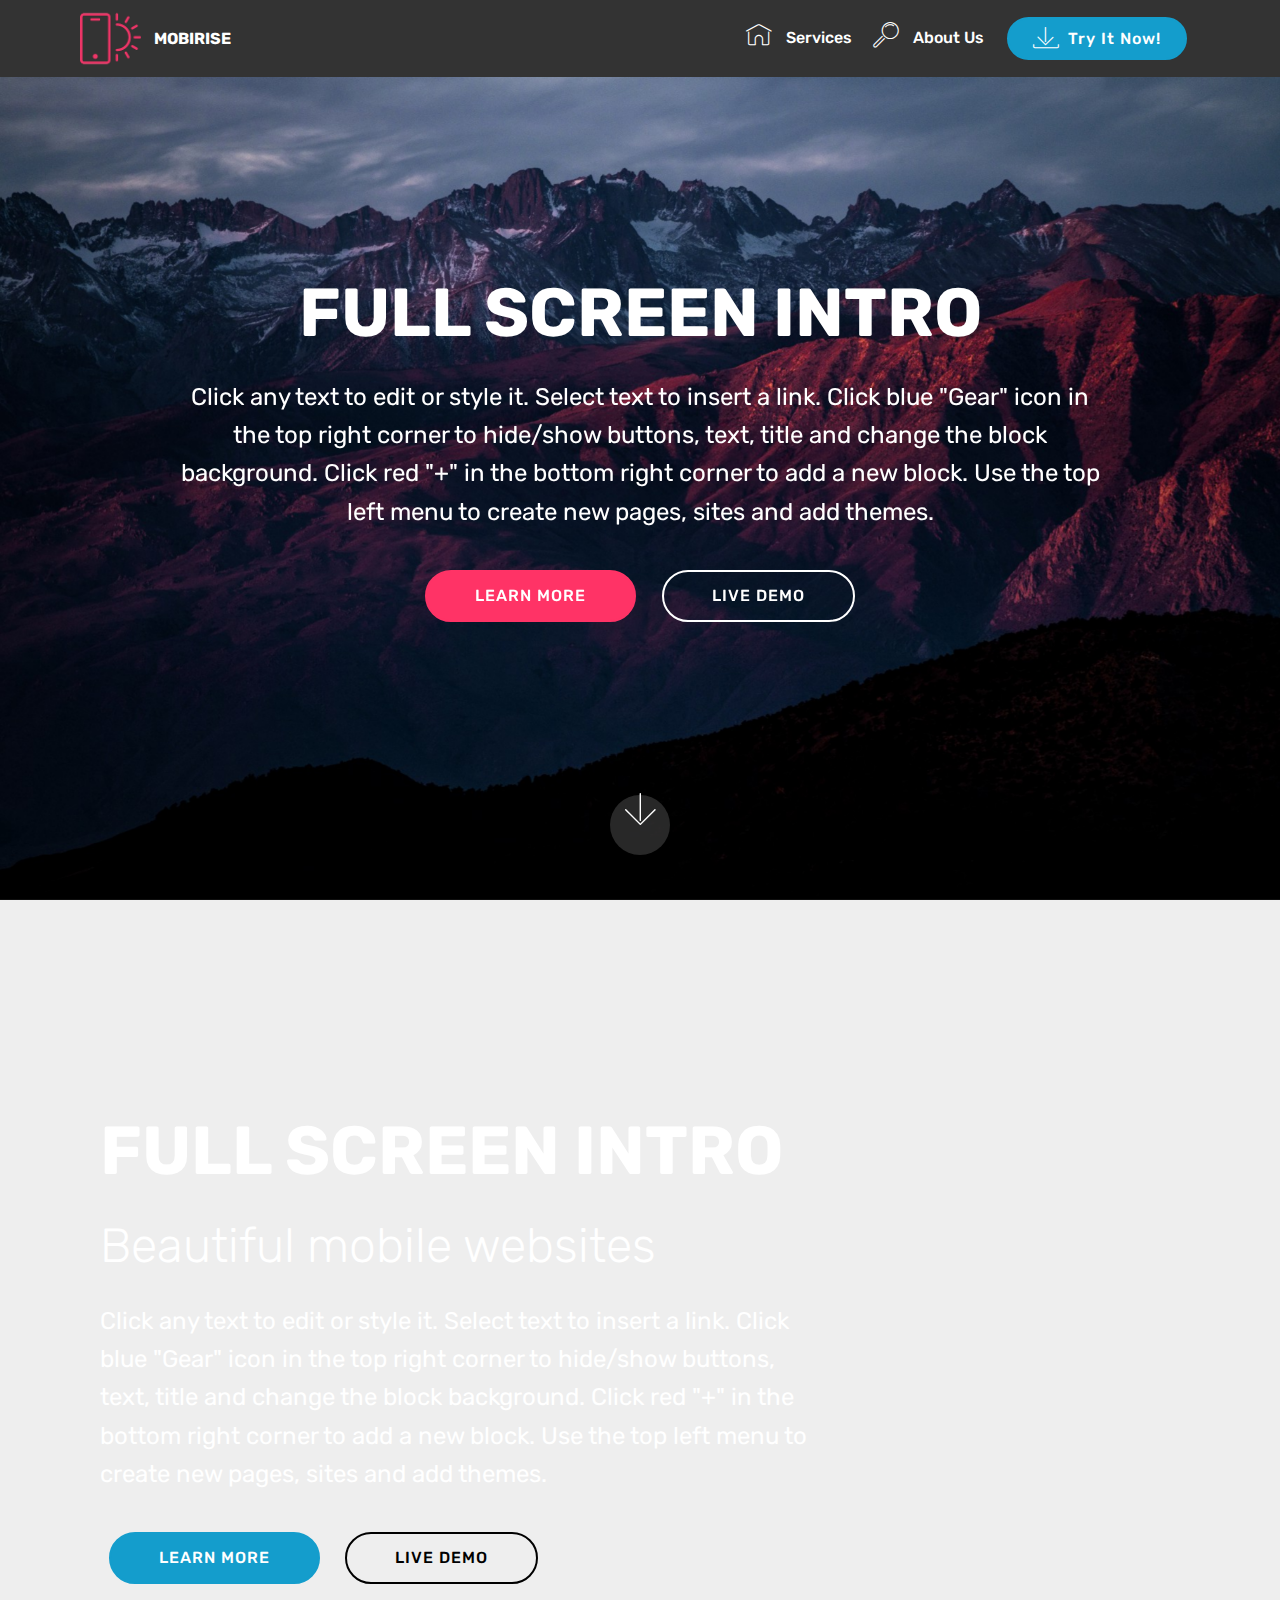
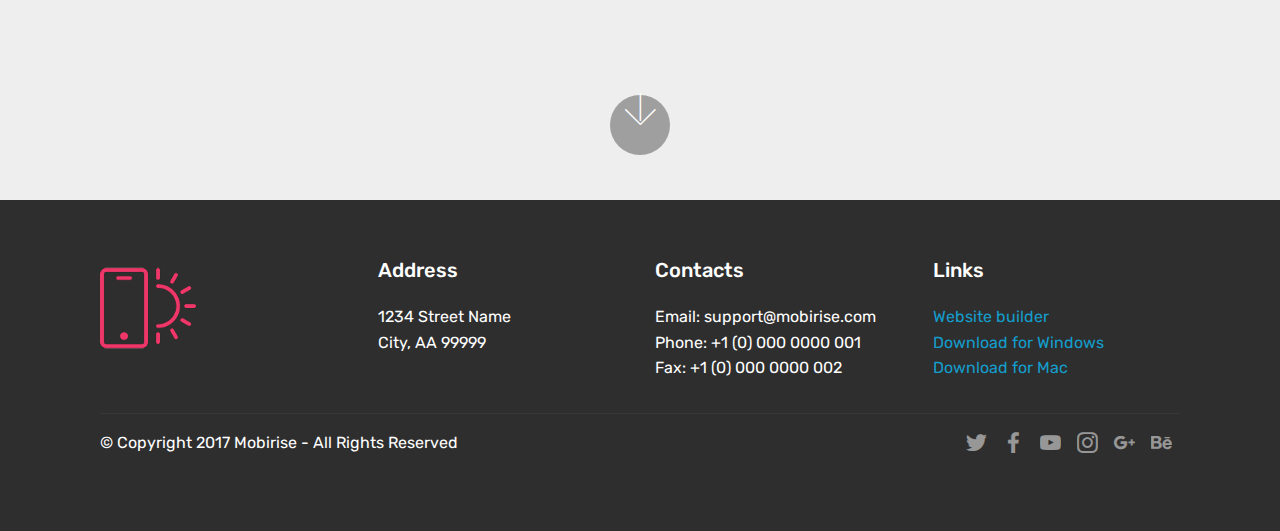
==== commit 44e5894f: "create github pages" ====
--- a/index.html
+++ b/index.html
@@ -25,7 +25,7 @@
   
 </head>
 <body>
-<section class="menu cid-qta8GU1RM5" once="menu" id="menu1-g" data-rv-view="8">
+<section class="menu cid-qta8GU1RM5" once="menu" id="menu1-g" data-rv-view="52">
 
     
 
@@ -45,11 +45,9 @@
                          <img src="assets/images/logo2.png" alt="Mobirise" media-simple="true" style="height: 3.8rem;">
                     </a>
                 </span>
-                <span class="navbar-caption-wrap">
-                    <a class="navbar-caption text-white display-4" href="https://mobirise.com">
+                <span class="navbar-caption-wrap"><a class="navbar-caption text-white display-4" href="https://mobirise.com">
                         MOBIRISE
-                    </a>
-                </span>
+                    </a></span>
             </div>
         </div>
         <div class="collapse navbar-collapse" id="navbarSupportedContent">
@@ -77,7 +75,7 @@
     </nav>
 </section>
 
-<section class="engine"><a href="https://mobirise.co/j">how to design your own website for free</a></section><section class="cid-qta8GVYf3P mbr-fullscreen mbr-parallax-background" id="header2-e" data-rv-view="10">
+<section class="engine"><a href="https://mobirise.co/g">how to create a website</a></section><section class="cid-qta8GVYf3P mbr-fullscreen mbr-parallax-background" id="header2-e" data-rv-view="54">
 
     
 
@@ -107,7 +105,38 @@
     </div>
 </section>
 
-<section class="cid-qta8GXos1O" id="footer1-f" data-rv-view="13">
+<section class="header9 cid-qtabQdpdLd mbr-fullscreen mbr-parallax-background" id="header9-h" data-rv-view="57">
+
+    
+
+    
+
+    <div class="container">
+        <div class="media-container-column mbr-white col-md-8">
+            <h1 class="mbr-section-title align-left mbr-bold pb-3 mbr-fonts-style display-1">
+                FULL SCREEN INTRO
+            </h1>
+            <h3 class="mbr-section-subtitle align-left mbr-light pb-3 mbr-fonts-style display-2">
+                Beautiful mobile websites
+            </h3>
+            <p class="mbr-text align-left pb-3 mbr-fonts-style display-5">
+                Click any text to edit or style it. Select text to insert a link. Click blue "Gear" icon in the top right corner to hide/show buttons, text, title and change the block background. Click red "+" in the bottom right corner to add a new block. Use the top left menu to create new pages, sites and add themes.
+            </p>
+            <div class="mbr-section-btn align-left">
+                <a class="btn btn-md btn-primary display-4" href="https://mobirise.com">LEARN MORE</a>
+                <a class="btn btn-md btn-black-outline display-4" href="https://mobirise.com">LIVE DEMO</a>
+            </div>
+        </div>
+    </div>
+
+    <div class="mbr-arrow hidden-sm-down" aria-hidden="true">
+        <a href="#next">
+            <i class="mbri-down mbr-iconfont"></i>
+        </a>
+    </div>
+</section>
+
+<section class="cid-qta8GXos1O" id="footer1-f" data-rv-view="60">
 
     
 
@@ -118,7 +147,7 @@
             <div class="col-12 col-md-3">
                 <div class="media-wrap">
                     <a href="https://mobirise.com/">
-                        <img src="assets/images/logo20.png" alt="Mobirise" media-simple="true">
+                        <img src="assets/images/logo24.png" alt="Mobirise" media-simple="true">
                     </a>
                 </div>
             </div>
